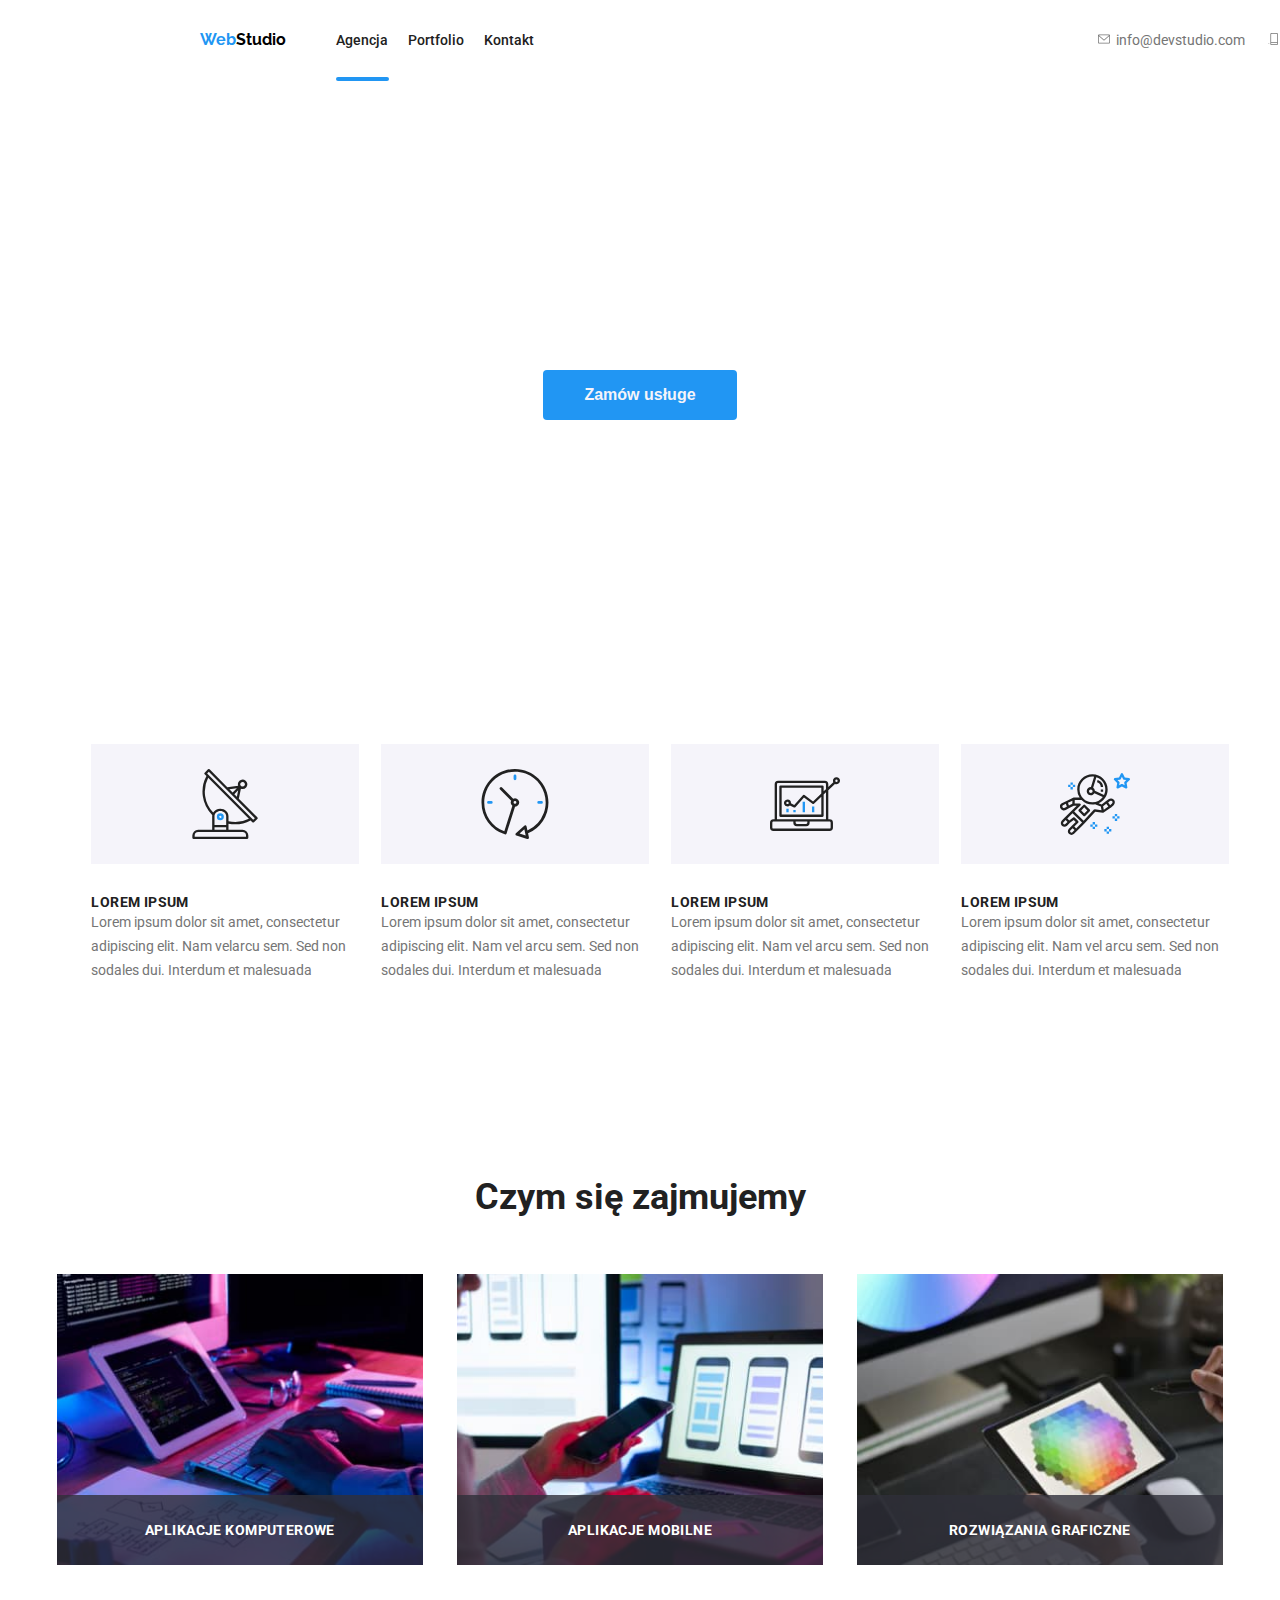
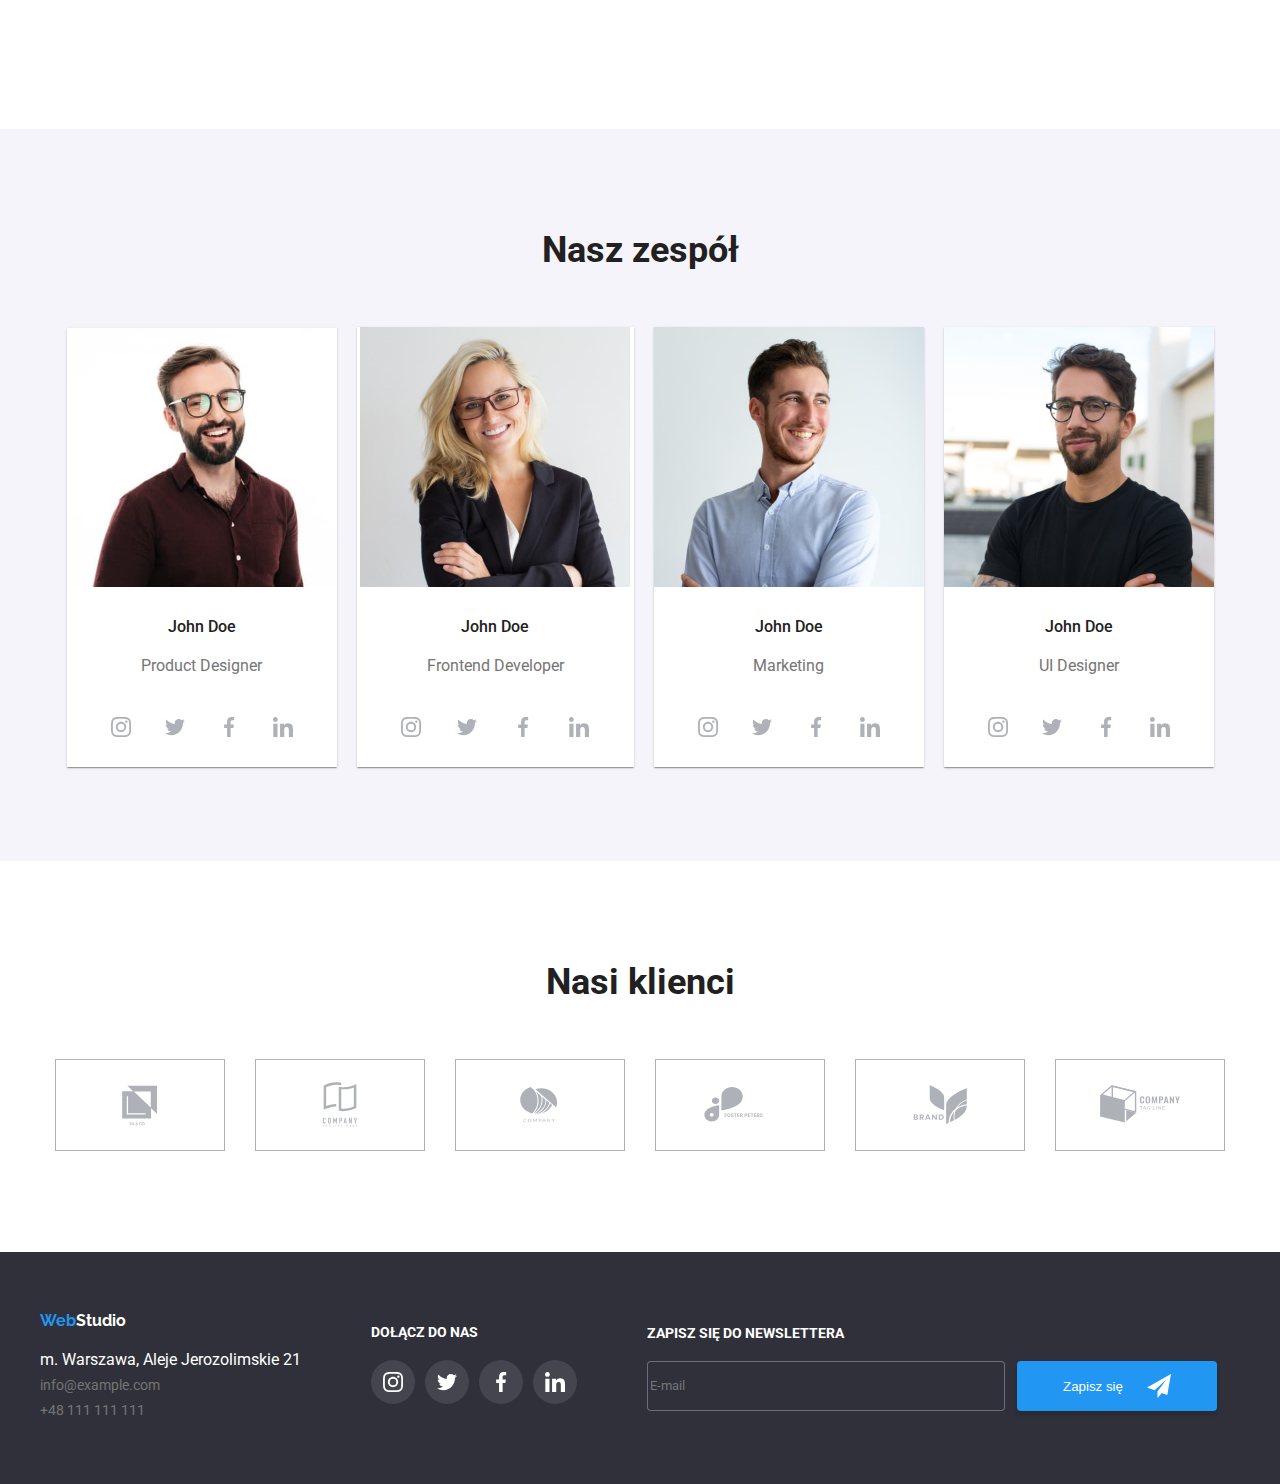
==== index.html @ ab226d9c "feat: init" ====
<!DOCTYPE html>
<html lang="en">
  <head>
    <title>Homework_1</title>
    <meta http-equiv="X-UA-Compatible" content="IE=edge" />
    <meta charset="utf-8" />
    <meta name="viewport" content="width=device-width, initial-scale=1.0" />
    <link rel="stylesheet" href="css/index.css" type="text/css"/>
    <link rel="preconnect" href="https://fonts.googleapis.com">
    <link rel="preconnect" href="https://fonts.gstatic.com" crossorigin>
    <link href="https://fonts.googleapis.com/css2?family=Raleway:wght@700&family=Roboto:wght@400;500;700;900&display=swap" 
    rel="stylesheet">
  </head>
  <body lang="pl">
    <header >
      <div class="container">
        <div class="head">
          <div class="head-left">
            <div class="logo-top">
              <a href="./index.html"><span>Web</span>Studio</a>
            </div>
            <ul class="nav-list">
                <li class="nav-list-item">
                  <a class="agency" href="./index.html">Agencja</a>
                  <div class="underline"></div>
                </li>
                <li class="nav-list-item">
                  <a class="portfolio" href="./portfolio.html">Portfolio</a>
                </li>
                <li class="nav-list-item">
                  <a class="contact" href="#">Kontakt</a>
                </li>
              </ul>
          </div>
          <div class="head-right">
            <ul class="head-right-list">
                <li >
                  <div class="link-mail-head">
                    <svg width="16" height="12">
                      <use href="./images/icons.svg#icon-envelope"></use>
                    </svg>
                    <a href="#">info@devstudio.com</a>
                  </div>
                </li>
                <li >
                  <div class="link-phone-head">
                    <svg  width="16" height="12">
                      <use href="./images/icons.svg#icon-smartphone"></use>
                    </svg>
                    <a href="tel:48111111111">+48 111 111 111</a>
                  </div>
                </li>
            </ul>
          </div>
        </div>
      </div>
    </header>    

    <main>
      <!--HERO-->

      <div class="hero">
        <div class="container">
          <h1>EFEKTYWNE ROZWIĄZANIA DLA WASZEGO BIZNESU</h1>
          <div class="button-hero">
            <button class="button" type="button" data-modal-open>Zamów usługe</button>
          </div>
        </div>
      </div>

      <!--OPIS-->

      <section class="section">
        <div class="container">
          <div class="text"> 
            <ul class="text-set">
              <li class="text-item">
                <div class="text-icon">
                <svg class="icon-item" width="70" height="70">
                  <use href="./images/icons.svg#icon-group-11"></use>
                </svg>
                </div>
                <h4>LOREM IPSUM</h4>
                <p>Lorem ipsum dolor sit amet, consectetur adipiscing elit. 
                Nam velarcu sem. Sed non sodales dui. Interdum et malesuada</p>
              </li>
              <li class="text-item">
                <div class="text-icon">
                <svg class="icon-item" width="70" height="70">
                  <use href="./images/icons.svg#icon-group-21"></use>
                </svg>
                </div>
                <h4>LOREM IPSUM</h4>
                <p>Lorem ipsum dolor sit amet, consectetur adipiscing elit. Nam vel
                arcu sem. Sed non sodales dui. Interdum et malesuada
                </p>
             </li>
              <li class="text-item">
                <div class="text-icon">
                <svg class="icon-item" width="70" height="70">
                  <use href="./images/icons.svg#icon-group-31"></use>
                </svg>
                </div>
                <h4>LOREM IPSUM</h4>
                <p>
                Lorem ipsum dolor sit amet, consectetur adipiscing elit. Nam vel
                arcu sem. Sed non sodales dui. Interdum et malesuada
                </p>
              </li>
              <li class="text-item">
                <div class="text-icon">
                <svg class="icon-item" width="70" height="70">
                  <use href="./images/icons.svg#icon-group-41"></use>
                </svg>
               </div>
                <h4>LOREM IPSUM</h4>
                <p>
                Lorem ipsum dolor sit amet, consectetur adipiscing elit. Nam vel
                arcu sem. Sed non sodales dui. Interdum et malesuada
                </p>
              </li>
            </ul>
          </div>
        </div>  
      </section>

      <!--ZAWÓD-->

      <section class="section">
        <div class="container">
          <div class="business">
            <h2 class="business-head">Czym się zajmujemy</h2>
            <ul class="business-list">
              <li class="business-item">
                <img
                  src="images/imgpic1.jpg"
                  alt="Programer working"
                  width="370"
                  height="294"
                />
                <div class="image-text">
                  <p class="business-text">Aplikacje komputerowe</p>
                </div>
              </li>
              <li class="business-item">
                <img
                  src="images/imgpic2.jpg"
                  alt="Frontend developer"
                  width="370"
                  height="294"
                />
                <div class="image-text">
                  <p class="business-text">Aplikacje mobilne</p>
                </div>
              </li>
              <li class="business-item">
                <img
                  src="images/imgpic3.jpg"
                  alt="Web design"
                  width="370"
                  height="294"
                />
                <div class="image-text">
                  <p class="business-text">Rozwiązania graficzne</p>
                </div>
              </li>
            </ul>
          </div>
        </div>
      </section>

      <!--O NAS-->

    <div class="staff">
      <div class="container">
        <h2 class="staff-head">Nasz zespół</h2>
        <ul class="staff-list">
            <li class="staff-item">
              <img
                src="images/imgzes1.jpg"
                alt="Product Designer"
                width="270"
                height="260">
              <h4>John Doe</h4>
              <p>Product Designer</p>
              <div>
                <ul class="staff-icon-list">
                  <li class="icon-staff-item">
                    <svg class="staff-icon" width="20" height="20">
                      <use href="./images/icons.svg#icon-instagram"></use>
                    </svg>
                  </li>
                  <li class="icon-staff-item">
                    <svg class="staff-icon" width="20" height="20">
                      <use href="./images/icons.svg#icon-twitter"></use>
                    </svg>
                  </li>
                  <li class="icon-staff-item">
                    <svg class="staff-icon" width="20" height="20">
                      <use href="./images/icons.svg#icon-facebook"></use>
                    </svg>
                  </li>
                  <li class="icon-staff-item">
                    <svg class="staff-icon" width="20" height="20">
                      <use href="./images/icons.svg#icon-linkedin"></use>
                    </svg>
                  </li>
                </ul>
              </div>
            </li>
            <li class="staff-item">
              <img
                src="images/imgzes2.jpg"
                alt="Frontend Developer"
                width="270"
                height="260">
              <h4>John Doe</h4>
              <p>Frontend Developer</p>
              <div>
                <ul class="staff-icon-list">
                  <li class="icon-staff-item">
                    <svg class="staff-icon" width="20" height="20">
                      <use href="./images/icons.svg#icon-instagram"></use>
                    </svg>
                  </li>
                  <li class="icon-staff-item">
                    <svg class="staff-icon" width="20" height="20">
                      <use href="./images/icons.svg#icon-twitter"></use>
                    </svg>
                  </li>
                  <li class="icon-staff-item">
                    <svg class="staff-icon" width="20" height="20">
                      <use href="./images/icons.svg#icon-facebook"></use>
                    </svg>
                  </li>
                  <li class="icon-staff-item">
                    <svg class="staff-icon" width="20" height="20">
                      <use href="./images/icons.svg#icon-linkedin"></use>
                    </svg>
                  </li>
                </ul>
              </div>
            </li>
            <li class="staff-item">
              <img
                src="images/imgzes3.jpg"
                alt="Marketing"
                width="270"
                height="260">
              <h4>John Doe</h4>
              <p>Marketing</p>
              <div>
                <ul class="staff-icon-list">
                  <li class="icon-staff-item">
                    <svg class="staff-icon" width="20" height="20">
                      <use href="./images/icons.svg#icon-instagram"></use>
                    </svg>
                  </li>
                  <li class="icon-staff-item">
                    <svg class="staff-icon" width="20" height="20">
                      <use href="./images/icons.svg#icon-twitter"></use>
                    </svg>
                  </li>
                  <li class="icon-staff-item">
                    <svg class="staff-icon" width="20" height="20">
                      <use href="./images/icons.svg#icon-facebook"></use>
                    </svg>
                  </li>
                  <li class="icon-staff-item">
                    <svg class="staff-icon" width="20" height="20">
                      <use href="./images/icons.svg#icon-linkedin"></use>
                    </svg>
                  </li>
                </ul>
              </div>
            </li>
            <li class="staff-item">
              <img
                src="images/imgzes4.jpg"
                alt="UI Designer"
                width="270"
                height="260">
              <h4>John Doe</h4>
              <p>UI Designer</p>
              <div>
                <ul class="staff-icon-list">
                  <li class="icon-staff-item">
                    <svg class="staff-icon" width="20" height="20">
                      <use href="./images/icons.svg#icon-instagram"></use>
                    </svg>
                  </li>
                  <li class="icon-staff-item">
                    <svg class="staff-icon" width="20" height="20">
                      <use href="./images/icons.svg#icon-twitter"></use>
                    </svg>
                  </li>
                  <li class="icon-staff-item">
                    <svg class="staff-icon" width="20" height="20">
                      <use href="./images/icons.svg#icon-facebook"></use>
                    </svg>
                  </li>
                  <li class="icon-staff-item">
                    <svg class="staff-icon" width="20" height="20">
                      <use href="./images/icons.svg#icon-linkedin"></use>
                    </svg>
                  </li>
                </ul>
              </div>
            </li>
        </ul>
      </div>
    </div>
    <section class="section" >
      <div class="container">
        <div>
          <h2 class="client-head">Nasi klienci</h2>
          <ul class="client-list">
            <li>
              <div class="client-icon-list">
              <svg class="client-icon-item" width="170" height="92">
                <use href="./images/icons.svg#icon-client-1"></use>
              </svg>
              </div>
            </li>
            <li>
              <div class="client-icon-list">
              <svg class="client-icon-item" width="170" height="92">
                <use href="./images/icons.svg#icon-client-2"></use>
              </svg>
              </div>
            </li>
            <li>
              <div class="client-icon-list">
              <svg class="client-icon-item" width="170" height="92">
                <use href="./images/icons.svg#icon-client-3"></use>
              </svg>
              </div>
            </li>
            <li>
              <div class="client-icon-list">
              <svg class="client-icon-item" width="170" height="92">
                <use href="./images/icons.svg#icon-client-4"></use>
              </svg>
              </div>
            </li>
            <li>
              <div class="client-icon-list">
              <svg class="client-icon-item" width="170" height="92">
                <use href="./images/icons.svg#icon-client-5"></use>
              </svg>
              </div>
            </li>
            <li>
              <div class="client-icon-list">
              <svg class="client-icon-item" width="170" height="92">
                <use href="./images/icons.svg#icon-client-6"></use>
              </svg>
              </div>
            </li>
            
          </ul>
        </div>

      </div>
    </section>
      
    </main>

    <footer class="footer">
      <div class="container">
        <div class="footer-block">
          <div class="footer-left">
            <div>
              <a class="logo-bottom" href="index.html"><span>Web</span>Studio</a>
            </div>
            <div>
              <address class="address">
                <ul class="address-list">
                <li>
                  <p>m. Warszawa, Aleje Jerozolimskie 21</p>
                </li>
                <li>
                  <p class="link-footer1">info@example.com</p>
                </li>
                <li>
                  <p class="link-footer2">+48 111 111 111</p>
                </li>
                </ul>
              </address>
            </div>
          </div>
          <div class="footer-right">
            <h4>Dołącz do nas</h4>
            <ul class="bottom-icons">
              <li class="icon-bottom-item">
                <svg class="item-icon" width="20" height="20">
                  <use href="./images/icons.svg#icon-instagram"></use>
                </svg>
              </li>
              <li class="icon-bottom-item">
                <svg class="item-icon" width="20" height="20">
                  <use href="./images/icons.svg#icon-twitter"></use>
                </svg>
              </li>
              <li class="icon-bottom-item">
                <svg class="item-icon" width="20" height="20">
                  <use href="./images/icons.svg#icon-facebook"></use>
                </svg>
              </li>
              <li class="icon-bottom-item">
                <svg class="item-icon" width="20" height="20">
                  <use href="./images/icons.svg#icon-linkedin"></use>
                </svg>
              </li>
            </ul>
          </div>
          <div class="footer-newsletter">
            <form class="newsletter-form" name="signup_form" autocomplete="on" novalidate>
              <label>
                <h4>Zapisz się do newslettera</h4>
                <input type="email" name="email" placeholder="E-mail" />
              </label>
              <button class="label-button" type="submit">Zapisz się
                <svg  width="24" height="24">
                  <use href="./images/icons.svg#icon-icon-send"></use>
                </svg>
              </button> 
            </form>
          </div>
        </div>
      </div>
    </footer>
    <div class="backdrop is-hidden" data-modal>
      <div class="modal">
        <button type="button" class="close-btn" data-modal-close>
          <svg class="btn-svg" width="18" height="18">
            <use href="./images/icons.svg#icon-close-black-x"></use>
          </svg>
        </button>
        <form class="forms">
          <fieldset class="form-group">
            <legend class="group-title">Zostaw swoje dane w formularzu poniżej</legend>
            <label class="form-item">
              Imie
              <div class="form-item-line">
                <input type="text" name="username">
                <svg class="svg" width="18" height="18">
                  <use href="./images/icons.svg#icon-person"></use>
                </svg>
              </div>
            </label>
            <label class="form-item">
              Telefon
              <div class="form-item-line">
                <input type="tel" name="phone">
                <svg class="svg" width="18" height="18">
                  <use href="./images/icons.svg#icon-phone"></use>
                </svg>
              </div>
            </label>
            <label class="form-item">
              Email
              <div class="form-item-line">
                <input type="email" name="email">
                <svg class="svg" width="18" height="18">
                  <use href="./images/icons.svg#icon-email"></use>
                </svg>
              </div>
            </label>
            <label class="comment">
              Komentarz
                <textarea name="comment" rows="5" placeholder="Wprowadź tekst"></textarea>
            </label>
            <label class="policy">
              <input class="checkbox" type="checkbox"
              name="acceptacion" hidden required/>
              <svg class="check-item" width="16" height="15">
                <use href="./images/icons.svg#icon-vector"></use>
              </svg>
              <a>Oświadczam iż akceptuję <span>Regulamin</span> i <span>Politykę Prywatności</span>.</a>
            </label>
            <button class="submit-button" type="submit">Wyślij</button>
          </fieldset>
        </form>
      </div>
    </div>
    <script src="./js/modal.js"></script>
  </body>
</html>
---- css/index.css ----
*,
*::before,
*::after {
  box-sizing: border-box;
}

* {
    font-family: 'Roboto', 'Raleway' sans-serif;
    margin: auto;
         
}
img {
    display: block;
    max-width: 100%;
    height: auto;
}
header {
    width: 1600px;
    height: 80px;
}
.link-mail-head {
    transition: 250ms cubic-bezier(0.4, 0, 0.2, 1);
}
.link-phone-head {
    transition: 250ms cubic-bezier(0.4, 0, 0.2, 1);
}
.container {
    max-width: 1200px;
    justify-content: center;
}
.head {
    display: flex;
    color: #212121;
    font-size: 16px;
    line-height: 1.14;
    text-decoration: none;
    height: 80px;
}
.head li {
    padding-inline: 10px;
}

.head-left {
    display: flex;
    justify-content: space-between;
    margin-left: 0;
    
    
}

.head-right {
    display: flex;
    justify-content: space-between;
    margin: unset;
}

.logo-top a {
    color: #000000;
    font-weight: 700;
    font-family:'Raleway';
    padding-top: 24px;
    padding-bottom: 25px;
    text-decoration: none;
    margin: 0;
}

.logo-top span {
    color: #2196F3;
}
.nav-list {
    display: flex;
    margin: unset;
    justify-content: space-between;
    align-items: center;
    text-decoration: none;
}

.nav-list a {
    margin: unset;
    justify-content: space-between;
    transition: 250ms cubic-bezier(0.4, 0, 0.2, 1);
    text-decoration: none;
    
}
.agency {
    color: #212121;
    font-weight: 500;
    font-size: 14px;
    margin: 0; 
}
.agency:hover {
    color: #2196F3;
}
.portfolio {
    color: #212121;
    font-weight: 500;
    font-size: 14px;
    margin: 0; 
}
.portfolio:hover {
    color: #2196F3;
}
.contact {
    color: #212121;
    font-weight: 500;
    font-size: 14px;
    margin: 0; 
}
.contact:hover {
    color: #2196F3;
}

.underline {
    position: absolute;
    background-color: #2196F3;
    border-radius: 2px;
    width: 53px;
    height: 4px;
    margin-top: 28px;
}





.head-right-list {
    display: flex;
    cursor: pointer;
    transition: 250ms cubic-bezier(0.4, 0, 0.2, 1);
}
.head-right-list a {
    text-decoration: none;
    color: #757575;
    font-size: 14px;
}
.head-right-list svg {
    fill: #757575;
}

.head-right-list :hover {
    color: #2196F3;
    fill: #2196F3;
}
.head-right-list :hover svg {
    fill: var(--hover-color)
} 
.head-right-list :hover a {
    color: var(--hover-color)
}




body {
    font-family: 'Roboto', sans-serif;
    background-color: #FFFFFF;
    color: #212121;
    text-decoration: none;
    line-height: 1.5;

}

.section {
    padding-top: 94px;
    padding-bottom: 94px;
}
.hero {
    font-size: 16px;
    line-height: 1.14;
    text-decoration: none;
    background: url("/goit-markup-hw-04/images/background.jpg");
    color: #FFFFFF;
    padding-top: 200px;
    padding-bottom: 30px;
    max-width: 1600px;
        
}

.hero h1 {
    font-size: 44px;
    font-weight: 900;
    line-height: 60px;
    color: #FFFFFF;
    text-align: center;   
}
.backdrop {
    position: fixed;
    width: 100%;
    height: 100%;
    left: 0px;
    top: 0px;
    background-color: rgba(0, 0, 0, 0.1);
    transition: 250ms cubic-bezier(0.4, 0, 0.2, 1);
}
.modal {
    position: absolute;
    top: 50%;
    left: 50%;
    width: 528px;
    transform: translate(-50%,-50%);
    min-height: 581px;
    background-color: #FFFFFF;
    border-radius: 4px;
    transition: 250ms cubic-bezier(0.4, 0, 0.2, 1);
}

.is-hidden {
    pointer-events: none;
    visibility: hidden;
    opacity: 0;
}
.close-btn {
    position: absolute;
    top: 10px;
    right: 10px;
    width: 30px;
    height: 30px;
    background-color: #fff;
    border: 1px solid rgba(0, 0, 0, 0.1);
    border-radius: 50%;
    cursor: pointer;
    background-attachment: fixed;
}
.btn-svg {
    justify-content: center;
    position: absolute;
    width: 18px;
    height: 18px;
    top: 6px;
    right: 6px;
}


.forms {
    font-family: 'Roboto';
    font-style: normal;
}


.form-group {
    display: flex;
    flex-direction: column;
    border: none;
    margin: unset;
    padding: 0;
}
.group-title {
    font-family: 'Roboto';
    font-style: normal;
    font-weight: 700;
    font-size: 20px;
    line-height: 23px;
    text-align: center;
    letter-spacing: 0.03em;
    color: #212121;
    padding-top: 40px;
    padding-bottom: 12px;
}

.form-item {
    display: flex;
    flex-direction: column;
    margin: unset;
    padding: 5px 40px 5px 40px;
    font-family: 'Roboto';
    font-style: normal;
    font-weight: 400;
    font-size: 12px;
    line-height: 14px;
    letter-spacing: 0.01em;
    color: #757575;
}


.form-item input {
    border: unset;
    margin: unset;
    outline: unset;
    padding-left: 42px;
    font-size: 16px;
    width: 448px;
    height: 40px;
    border: 1px solid rgba(33, 33, 33, 0.2);
    border-radius: 4px;
    transition: 250ms cubic-bezier(0.4, 0, 0.2, 1);
}
.form-item-line {
    display: flex;
    transition: 250ms cubic-bezier(0.4, 0, 0.2, 1);
}
.svg {
    margin: 11px 12px;
    justify-content: center;
    position: absolute;
    transition: 250ms cubic-bezier(0.4, 0, 0.2, 1);
    fill: #212121;
}
.form-item input:focus {
    border: 1px solid #2196f3;
}
.form-item :focus + .svg {
    fill: #2196F3;
}



.comment {
    display: flex;
    flex-direction: column;
    margin: unset;
    padding: 5px 40px 5px 40px;
    font-family: 'Roboto';
    font-style: normal;
    font-weight: 400;
    font-size: 12px;
    line-height: 14px;
    letter-spacing: 0.01em;
    color: #757575;
}
.comment textarea {
    width: 448px;
    height: 120px;
    border: 1px solid rgba(33, 33, 33, 0.2);
    border-radius: 4px;
    outline: none;
    resize: none;
    padding: 16px 12px 16px 12px;
    margin-bottom: 20px;
}

.policy {
    display: flex;
    justify-content: center;
    margin-bottom: 30px;
}

.check-item {
    margin-right: 8px;
    transition: 250ms cubic-bezier(0.4, 0, 0.2, 1);
    border: 3px solid #212121;
    fill: #fff;
}

.checkbox:checked + .check-item {
    fill: #fff;
    border:1px solid #2196F3;
    background: #2196F3;
    
    
}


.policy a {
    font-family: 'Roboto';
    font-style: normal;
    font-weight: 400;
    font-size: 14px;
    line-height: 24px;
    letter-spacing: 0.03em;
    color: #757575;
    transition: 250ms cubic-bezier(0.4, 0, 0.2, 1);
}
.policy span {
    color: #2196F3;
    text-decoration: underline;
}

.submit-button{
    font-family: 'Roboto';
    font-style: normal;
    font-weight: 700;
    font-size: 16px;
    line-height: 30px;
    display: flex;
    align-items: center;
    text-align: center;
    letter-spacing: 0.06em;
    color: #FFFFFF;
    background-color: #2196F3;
    box-shadow: 0px 4px 4px rgba(0, 0, 0, 0.15);
    border-radius: 4px;
    padding: 10px 76px;
    box-sizing: border-box;
    border: 0;
    cursor: pointer;
}

.button {
    padding: 10px 41px;
    cursor: pointer;
    background-color: #2196F3;
    color: #F5F4FA;
    border-radius: 4px;
    display:flex;
    border: 0;
    font-weight: 700;
    font-size: 16px;
    line-height: 30px;
    font-style: normal;
    
}


.button-hero {
    padding-top: 30px;
    padding-bottom: 200px;
}

.text {
    max-width: fit-content;
    align-items: center;
}

.text-set {
    display: flex;
    flex-wrap: wrap;
    list-style: none;
}

.text-item {
    flex-basis: calc((100% - 10px) / 4);
    background-color: #fff;
    border-radius: 4px;
    max-width: fit-content;
    align-items: stretch;
    padding-inline: 10px;
}


.text-item h4 {
    font-style: normal;
    font-weight: 700;
    font-size: 14px;
    line-height: 16px;
    letter-spacing: 0.03em;
    text-transform: uppercase;  
}

.text-item p {
    font-style: normal;
    font-weight: 400;
    font-size: 14px;
    line-height: 24px;
    color: #757575;
    

}

.text-icon {
    padding-bottom: 25px;
    padding-top: 25px;
    margin-bottom: 30px;
    background-color: #F5F4FA;
}

.icon-item {
    fill: #212121;
    fill-opacity: 1;
    display: flex;
}


.business-head {
    justify-content: center;
    display: flex;
    font-size: 36px;
    font-weight: 700;
    max-width: fit-content;
    align-items: stretch;
    padding-bottom: 50px; 
}

.business-list {
    display: flex;
    flex-wrap: wrap;
    list-style: none;
    max-width: fit-content;
    margin: auto;
    align-items: stretch;
    padding: 0px;
}

.business-item {
    flex-basis: calc((100% - 10px) / 3);
    background-color: #fff;
    border-radius: 4px;
    max-width: fit-content;
    margin:auto;
    padding-inline: 15px;
    position: relative;
}
.business-text {
    font-weight: 700;
    font-size: 14px;
    line-height: 16px;
    display: flex;
    letter-spacing: 0.03em;
    justify-content: center;
    color: #FFFFFF;
    text-transform: uppercase;
    padding-top: 27px;
    
}

.image-text {
    height: 70px;
    left: 615px;
    background: rgba(47, 48, 58, 0.8);
    position: relative;
    bottom: 70px;
    left: 0px;
    
}

h2 {
    justify-content: center;
    display: inline;
    font-size: 36px;
    font-weight: 700;
    text-align: center;
}

.staff {
    background-color: #F5F4FA
}

.staff-head  {
    justify-content: center;
    display: flex;
    font-size: 36px;
    font-weight: 700;
    text-align: center;
    padding-top: 94px;
    padding-bottom: 50px;
    background: #F5F4FA;
}

.staff-item{
    background: #FFFFFF;
    box-shadow: 0px 2px 1px -1px rgba(0, 0, 0, 0.2),
    0px 1px 1px 0px rgba(0, 0, 0, 0.14), 0px 1px 3px 0px rgba(0, 0, 0, 0.12);
    max-width: fit-content;
    margin-inline: 10px;
    transition: 250ms cubic-bezier(0.4, 0, 0.2, 1);
}

.staff-list {
    display: flex;
    flex-wrap: wrap;
    list-style: none;
    max-width: fit-content;
    margin: auto;
    align-items: stretch;
    padding: 0px;    
    padding-bottom: 94px;
}


.staff-item h4 {
    font-weight: 500;
    font-size: 16px;
    line-height: 19px;
    color: #212121;
    text-align: center;
    padding: 30px 99px 10px 99px;      
}


.staff-item p {
    font-weight: 400;
    font-size: 16px;
    font-style: normal;
    line-height: 19px;
    color: #757575;
    text-align: center;
    padding: 10px 70px 30px 70px;
}

.icon-staff-item {
    display: flex;
    width: 44px;
    height: 44px;
    border-radius: 50%;
    background: #fff;
    background-attachment: fixed;
    cursor: pointer;
    transition: 250ms cubic-bezier(0.4, 0, 0.2, 1);
}

.staff-icon-list {
    display: flex;
    justify-content: space-between;
    gap: 10px;
    padding: 0px 32px 18px 32px;
    
    
}

.staff-icon-list :hover {
    background: var(--hover-color);
    background: #2196F3;
    fill: var(--hover-color);
    fill: #FFFFFF;
}

.staff-icon-list :hover svg {
    background: var(--hover-color);
    background: #2196F3;
    fill: var(--hover-color);
    fill: #FFFFFF;
}


.staff-icon {
    fill:#AFB1B8;
    margin: 12px;    
}


.client-head {
    justify-content: center;
    display: flex;
    font-size: 36px;
    font-weight: 700;
    padding-bottom: 50px;

}

.client-list {
    display: flex;
    flex-wrap: wrap;
    padding: 0;
    cursor: pointer;
   
}

.client-icon-item {
    border: 1px solid #AFB1B8;
    flex-basis: calc((100% - 10px) / 6);
    fill: #AFB1B8;
    cursor: pointer;
    
}
.client-icon-list {
    transition: 250ms cubic-bezier(0.4, 0, 0.2, 1);
}

.client-icon-list :hover {
    fill: #2196F3;
    border: 1px solid #2196F3;
    
}

footer {
    background: #2F303A;
    font-size: 16px;
    line-height: 1.14;
    text-decoration: none;
    color: #FFFFFF; 
        
}

.footer {
    padding-top: 60px;
    padding-bottom: 60px;
    justify-content: space-between;
    
}

.footer-block {
    display: flex;
}

.footer-left{
    margin: unset;
}
.footer-right {
    margin: unset;
    padding-left: 70px;
    padding-top: 12px;
    
}

.footer-right h4{
    font-family: 'Roboto';
    font-style: normal;
    font-weight: 700;
    font-size: 14px;
    line-height: 16px;
    color: #FFFFFF;
    text-transform: uppercase;

}

.footer-newsletter h4 {
    font-family: 'Roboto';
    font-style: normal;
    font-weight: 700;
    font-size: 14px;
    line-height: 16px;
    color: #FFFFFF;
    text-transform: uppercase;
}
.footer-newsletter {
    margin: unset;
    padding-left: 70px;
    padding-top: 12px;
    height: 86px;
    display: block;
}

.newsletter-form {
    display: flex;
}

.footer-newsletter input {
    font-family: inherit;
    height: 50px;
    width: 358px;
    border-radius: 4px;
    background-color: #2F303A;
    margin-top: 20px;
    border: 1px solid #FFFFFF4D; 
    color: #FFFFFF;
    outline: none;
}

.label-button {
    width: 200px;
    height: 50px;
    background: #2196F3;
    box-shadow: 0px 4px 4px rgba(0, 0, 0, 0.15);
    border-radius: 4px;
    color: #FFFFFF;
    fill: #FFFFFF;
    display: flex;
    justify-content: center;
    align-items: center;
    border: 0;
    margin-top: 37px;
    margin-left: 12px;
    
}
.label-button svg {
    margin: unset;
    margin-left: 24px;
}
    
.logo-bottom {
    color: #FFFFFF;
    font-weight: 700;
    text-decoration: none;
    font-family:'Raleway';       
}

.logo-bottom span {
    color: #2196F3;
}

.address-list {
    padding: 0;
    max-width: fit-content;
}
.address {
    font-style: normal;
    padding-top: 20px;
   
}

.link-footer1 {
    color: #757575;
    font-size: 14px;
    text-decoration: none;
    padding-top: 9px;
    padding-bottom: 9px;
    transition: 250ms cubic-bezier(0.4, 0, 0.2, 1);
   
}
.link-footer1:hover {
    color: #2196F3 ;
}
.link-footer2 {
    color: #757575;
    font-size: 14px;
    text-decoration: none;
    transition: 250ms cubic-bezier(0.4, 0, 0.2, 1);
}
.link-footer2:hover {
    color: #2196F3 ;
}

.bottom-icons {
    display: flex;
    justify-content: space-between;
    gap: 10px;
    padding: 20px 0px; 
    transition: 250ms cubic-bezier(0.4, 0, 0.2, 1);

}

.icon-bottom-item {
    display: flex;
    width: 44px;
    height: 44px;
    border-radius: 50%;
    background: rgba(255, 255, 255, 0.1);
    background-attachment: fixed;
    transition: 250ms cubic-bezier(0.4, 0, 0.2, 1);

}

.bottom-icons :hover {
    background: var(--hover-color);
    cursor: pointer;
}
.bottom-icons :hover {
    background: #2196F3;
}

.item-icon {
    fill: #FFFFFF;
    margin: 12px;    
    
}

li {
    display: inline;
}
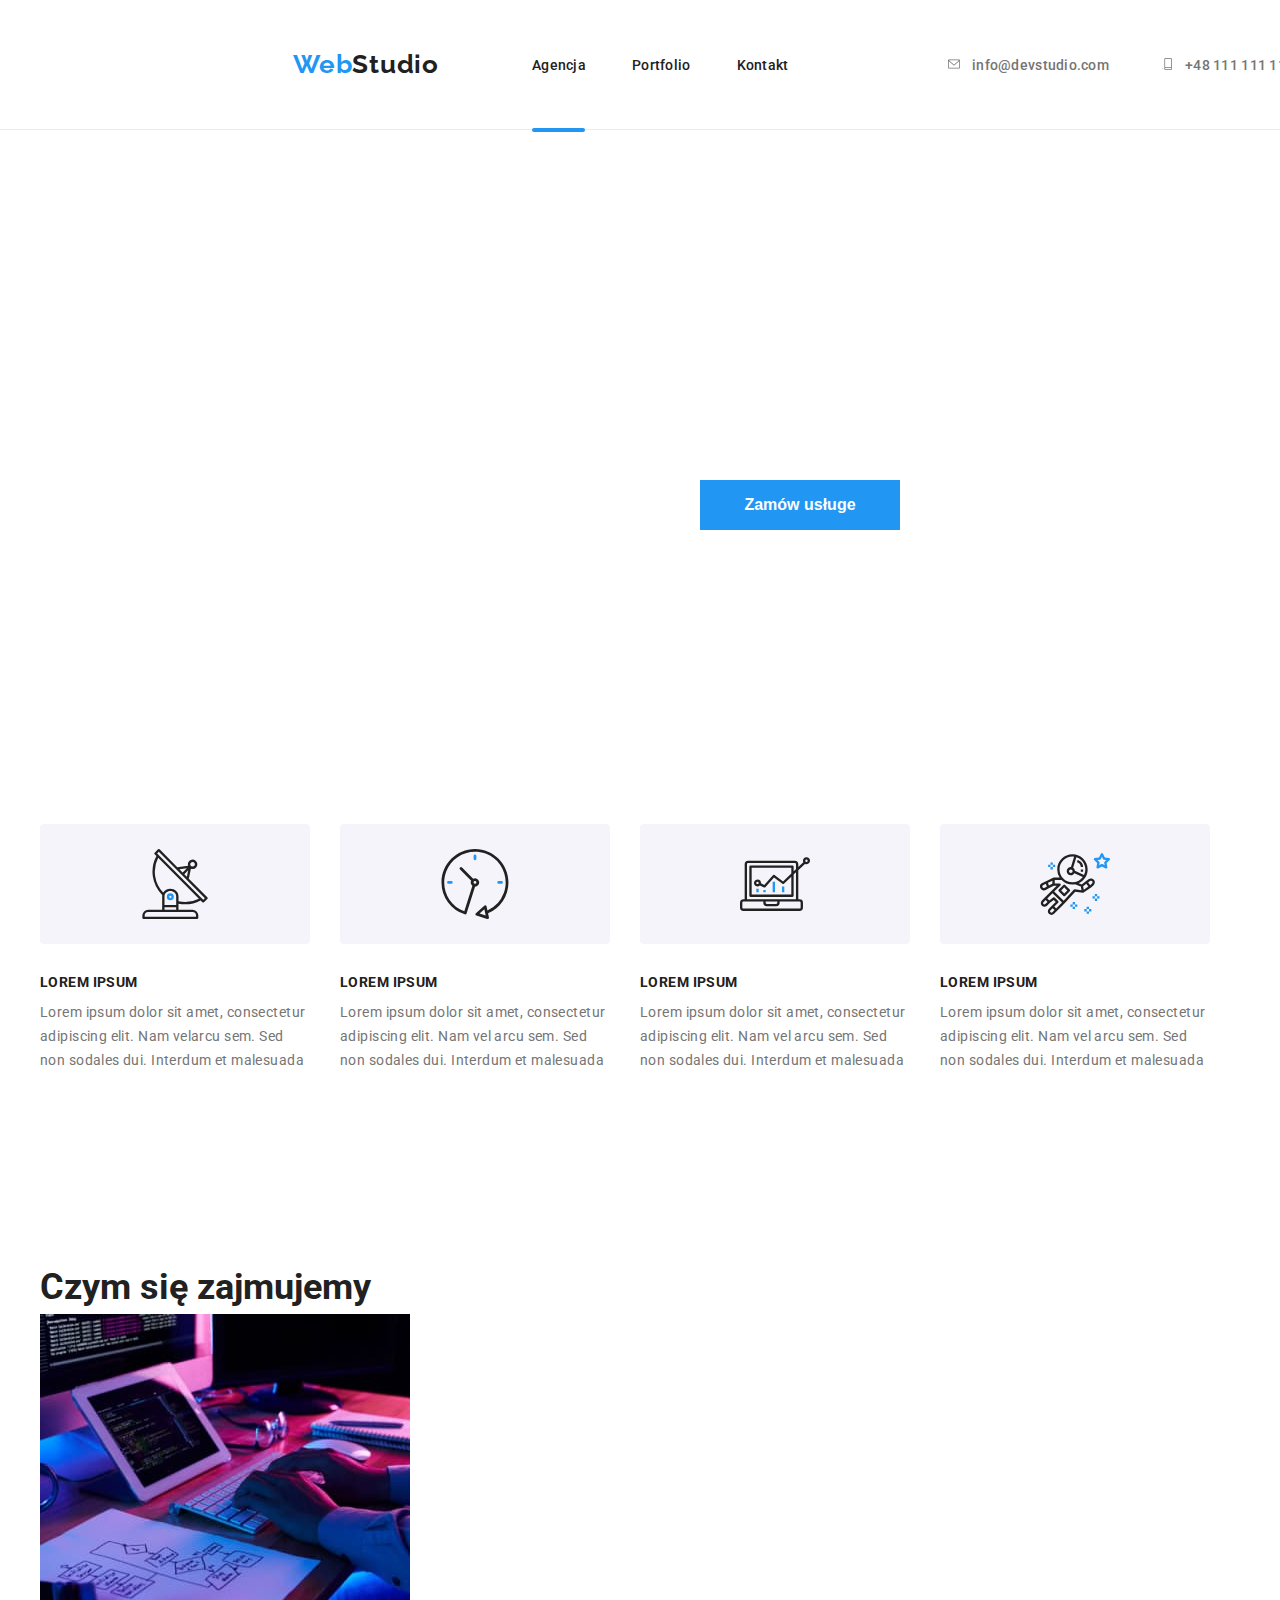
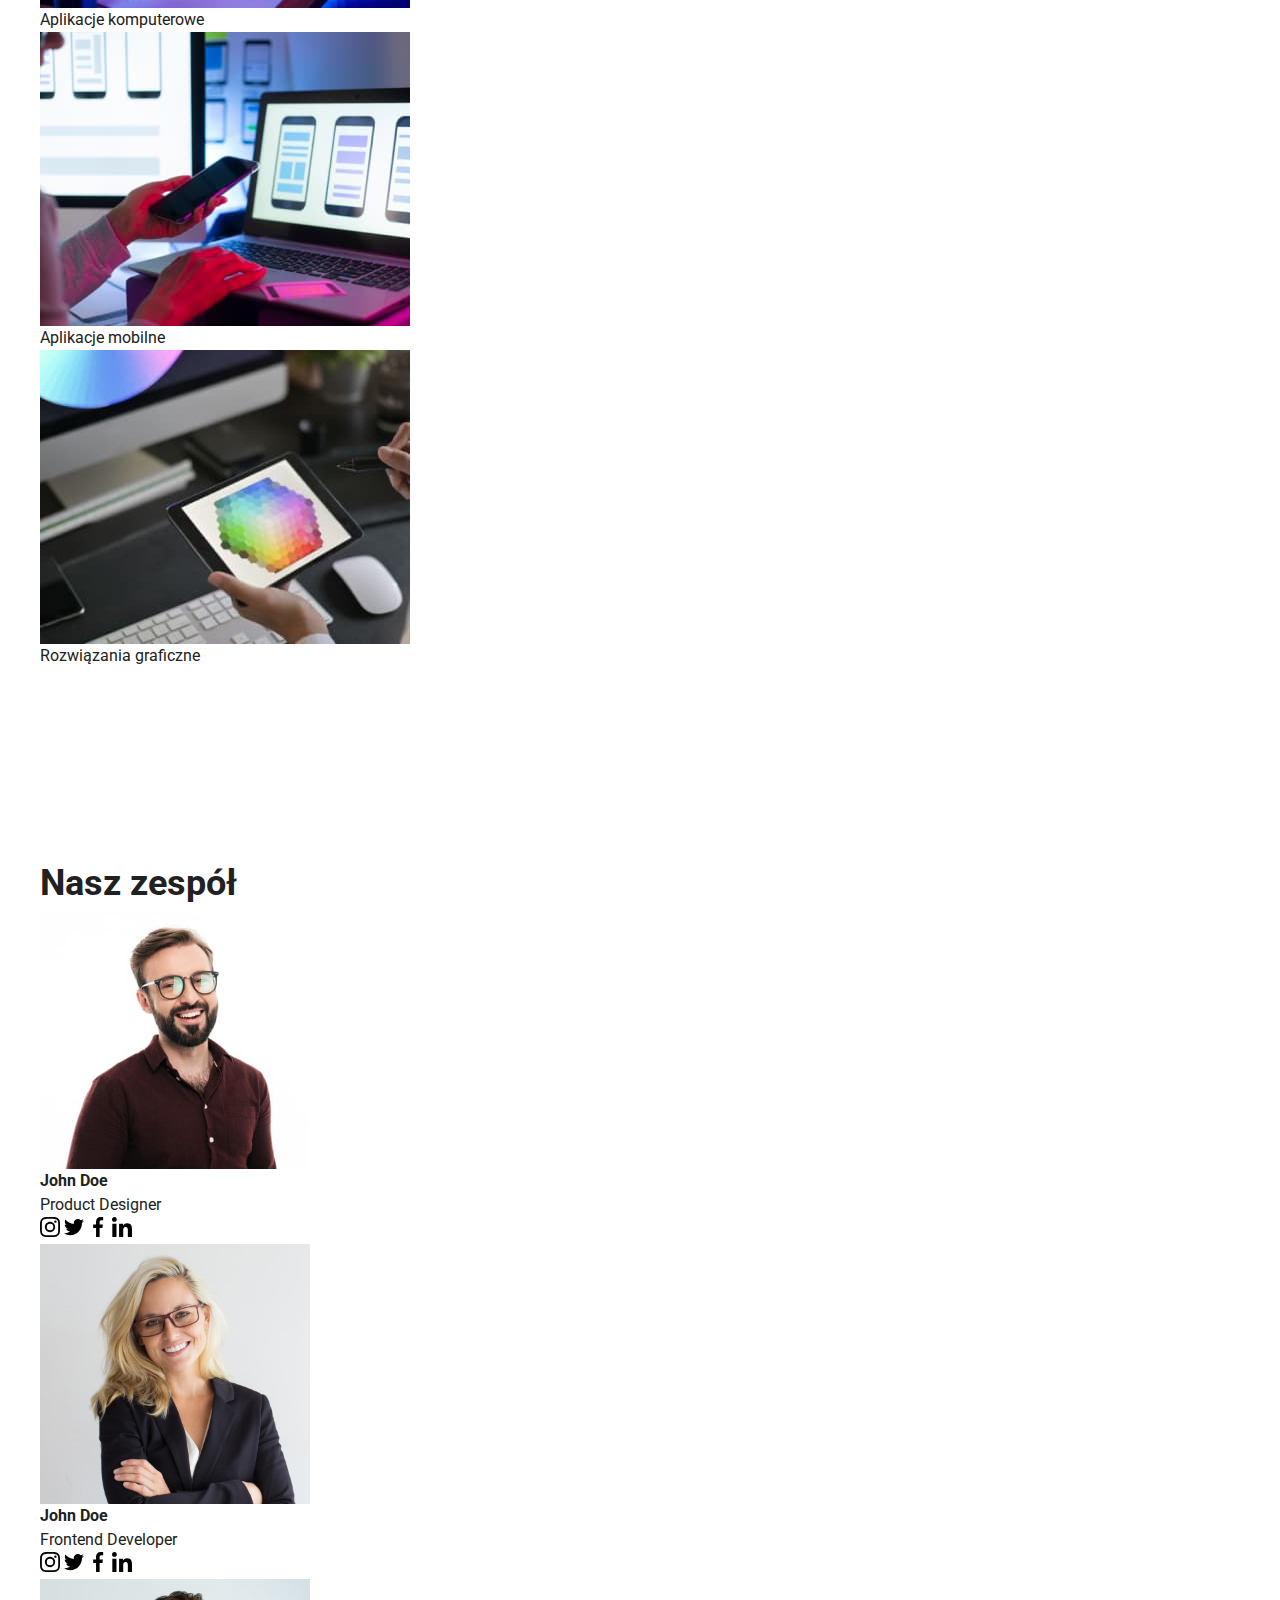
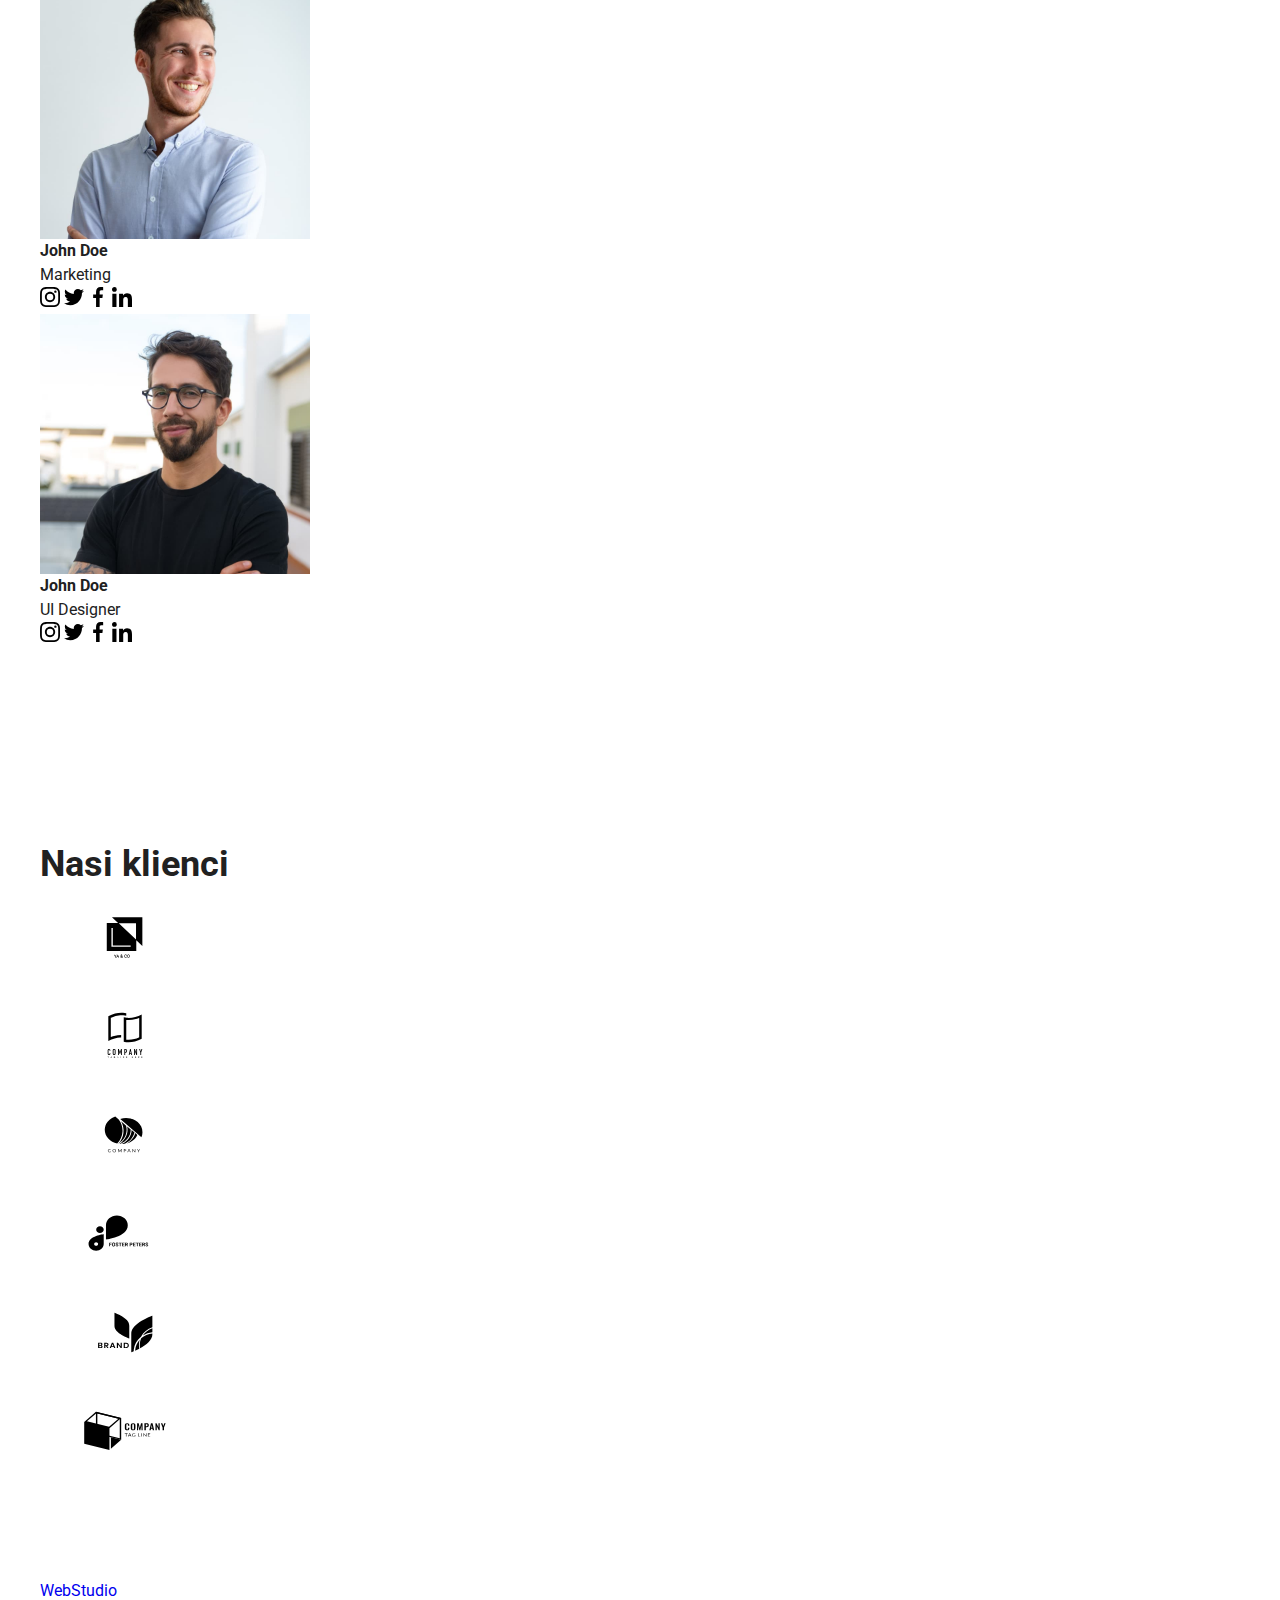
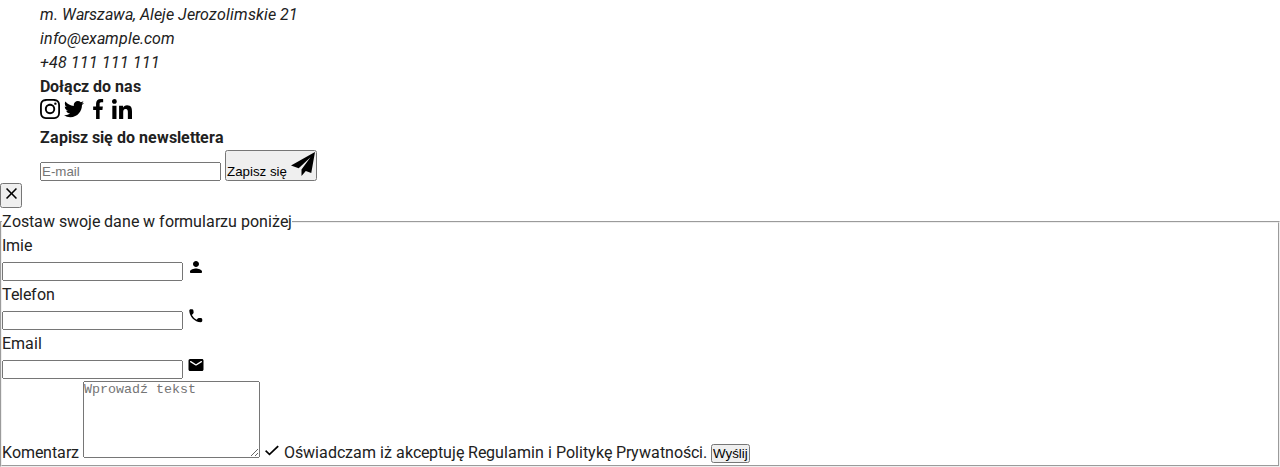
==== commit ad69b47f: "save" ====
--- a/index.html
+++ b/index.html
@@ -5,54 +5,49 @@
     <meta http-equiv="X-UA-Compatible" content="IE=edge" />
     <meta charset="utf-8" />
     <meta name="viewport" content="width=device-width, initial-scale=1.0" />
-    <link rel="stylesheet" href="css/index.css" type="text/css"/>
+    <link rel="stylesheet" href="css/main.min.css" type="text/css"/>
     <link rel="preconnect" href="https://fonts.googleapis.com">
     <link rel="preconnect" href="https://fonts.gstatic.com" crossorigin>
-    <link href="https://fonts.googleapis.com/css2?family=Raleway:wght@700&family=Roboto:wght@400;500;700;900&display=swap" 
-    rel="stylesheet">
+    <link href="https://fonts.googleapis.com/css2?family=Raleway:wght@700&family=Roboto:wght@400;500;700;900&display=swap" rel="stylesheet">
   </head>
   <body lang="pl">
-    <header >
-      <div class="container">
-        <div class="head">
-          <div class="head-left">
-            <div class="logo-top">
-              <a href="./index.html"><span>Web</span>Studio</a>
-            </div>
-            <ul class="nav-list">
-                <li class="nav-list-item">
-                  <a class="agency" href="./index.html">Agencja</a>
-                  <div class="underline"></div>
-                </li>
-                <li class="nav-list-item">
-                  <a class="portfolio" href="./portfolio.html">Portfolio</a>
-                </li>
-                <li class="nav-list-item">
-                  <a class="contact" href="#">Kontakt</a>
-                </li>
-              </ul>
-          </div>
-          <div class="head-right">
-            <ul class="head-right-list">
-                <li >
-                  <div class="link-mail-head">
-                    <svg width="16" height="12">
-                      <use href="./images/icons.svg#icon-envelope"></use>
-                    </svg>
-                    <a href="#">info@devstudio.com</a>
-                  </div>
-                </li>
-                <li >
-                  <div class="link-phone-head">
-                    <svg  width="16" height="12">
-                      <use href="./images/icons.svg#icon-smartphone"></use>
-                    </svg>
-                    <a href="tel:48111111111">+48 111 111 111</a>
-                  </div>
-                </li>
-            </ul>
-          </div>
-        </div>
+    <header class="main-header">
+      <div class="container main-header_container">
+        
+        <nav class="main-header_nav">       
+            <a class="main-header_logo" href="./index.html"><span>Web</span>Studio</a>
+            <menu class="main-header_nav">
+              <li class=" main-header_nav_item">
+                <a href="./index.html">
+                  <div class="main-header_nav_link--current"></div>Agencja</a>
+              </li>
+              <li class="main-header_nav_item">
+                <a href="./portfolio.html">Portfolio</a>
+              </li>
+              <li class="main-header_nav_item">
+                <a href="#">Kontakt</a>
+              </li>
+            </menu>
+        </nav>
+        <ul class="main-header_contact">
+            <li class="main-header_contact_item">
+              
+                <a href="mailto">
+                  <svg width="16" height="12">
+                  <use href="./images/icons.svg#icon-envelope"></use>
+                </svg>info@devstudio.com</a>
+              
+            </li>
+            <li class="main-header_contact_item">
+                  
+                <a href="tel:48111111111">
+                  <svg  width="16" height="12">
+                  <use href="./images/icons.svg#icon-smartphone"></use>
+                </svg>+48 111 111 111</a>
+              </div>
+            </li>
+        </ul>
+        
       </div>
     </header>    
 
@@ -60,23 +55,19 @@
       <!--HERO-->
 
       <div class="hero">
-        <div class="container">
-          <h1>EFEKTYWNE ROZWIĄZANIA DLA WASZEGO BIZNESU</h1>
-          <div class="button-hero">
-            <button class="button" type="button" data-modal-open>Zamów usługe</button>
-          </div>
-        </div>
-      </div>
-
+            <h1>EFEKTYWNE ROZWIĄZANIA DLA WASZEGO BIZNESU</h1>
+            <button class="hero_button button" type="button" data-modal-open>Zamów usługe</button>
+      </div>
+      
       <!--OPIS-->
 
       <section class="section">
         <div class="container">
-          <div class="text"> 
-            <ul class="text-set">
-              <li class="text-item">
-                <div class="text-icon">
-                <svg class="icon-item" width="70" height="70">
+          <div class="columns"> 
+            <ul class="columns_list">
+              <li class="columns_list_item">
+                <div class="columns_list_pic">
+                <svg class="" width="70" height="70">
                   <use href="./images/icons.svg#icon-group-11"></use>
                 </svg>
                 </div>
@@ -84,9 +75,9 @@
                 <p>Lorem ipsum dolor sit amet, consectetur adipiscing elit. 
                 Nam velarcu sem. Sed non sodales dui. Interdum et malesuada</p>
               </li>
-              <li class="text-item">
-                <div class="text-icon">
-                <svg class="icon-item" width="70" height="70">
+              <li class="columns_list_item">
+                <div class="columns_list_pic">
+                <svg  width="70" height="70">
                   <use href="./images/icons.svg#icon-group-21"></use>
                 </svg>
                 </div>
@@ -95,9 +86,9 @@
                 arcu sem. Sed non sodales dui. Interdum et malesuada
                 </p>
              </li>
-              <li class="text-item">
-                <div class="text-icon">
-                <svg class="icon-item" width="70" height="70">
+              <li class="columns_list_item">
+                <div class="columns_list_pic">
+                <svg  width="70" height="70">
                   <use href="./images/icons.svg#icon-group-31"></use>
                 </svg>
                 </div>
@@ -107,9 +98,9 @@
                 arcu sem. Sed non sodales dui. Interdum et malesuada
                 </p>
               </li>
-              <li class="text-item">
-                <div class="text-icon">
-                <svg class="icon-item" width="70" height="70">
+              <li class="columns_list_item">
+                <div class="columns_list_pic">
+                <svg width="70" height="70">
                   <use href="./images/icons.svg#icon-group-41"></use>
                 </svg>
                </div>
@@ -129,40 +120,34 @@
       <section class="section">
         <div class="container">
           <div class="business">
-            <h2 class="business-head">Czym się zajmujemy</h2>
-            <ul class="business-list">
-              <li class="business-item">
+            <h2>Czym się zajmujemy</h2>
+            <ul class="business_list">
+              <li class="business_item">
                 <img
                   src="images/imgpic1.jpg"
                   alt="Programer working"
                   width="370"
                   height="294"
                 />
-                <div class="image-text">
-                  <p class="business-text">Aplikacje komputerowe</p>
-                </div>
-              </li>
-              <li class="business-item">
+                <p >Aplikacje komputerowe</p>
+              </li>
+              <li class="business_item">
                 <img
                   src="images/imgpic2.jpg"
                   alt="Frontend developer"
                   width="370"
                   height="294"
                 />
-                <div class="image-text">
-                  <p class="business-text">Aplikacje mobilne</p>
-                </div>
-              </li>
-              <li class="business-item">
+                <p class="business-text">Aplikacje mobilne</p>
+              </li>
+              <li class="business_item">
                 <img
                   src="images/imgpic3.jpg"
                   alt="Web design"
                   width="370"
                   height="294"
                 />
-                <div class="image-text">
-                  <p class="business-text">Rozwiązania graficzne</p>
-                </div>
+                <p class="business-text">Rozwiązania graficzne</p>
               </li>
             </ul>
           </div>
@@ -171,7 +156,7 @@
 
       <!--O NAS-->
 
-    <div class="staff">
+    <section class="section">
       <div class="container">
         <h2 class="staff-head">Nasz zespół</h2>
         <ul class="staff-list">
@@ -309,7 +294,7 @@
             </li>
         </ul>
       </div>
-    </div>
+    </section>
     <section class="section" >
       <div class="container">
         <div>
@@ -380,10 +365,10 @@
                   <p>m. Warszawa, Aleje Jerozolimskie 21</p>
                 </li>
                 <li>
-                  <p class="link-footer1">info@example.com</p>
+                  <p class="">info@example.com</p>
                 </li>
                 <li>
-                  <p class="link-footer2">+48 111 111 111</p>
+                  <p class="">+48 111 111 111</p>
                 </li>
                 </ul>
               </address>
--- a/css/main.min.css
+++ b/css/main.min.css
@@ -0,0 +1 @@
+:root{--focus-color: rgba(33, 150, 243, 1);--background-color: #2196F3;--hover-color: rgba(33, 150, 243, 1);--background-first: #ffffff --background-second: #F5F4FA;--background-third: #2F303A;--contact-color: #757575}*{margin:0;padding:0;text-decoration:none}*,*::before,*::after{-webkit-box-sizing:border-box;box-sizing:border-box}img{display:block;max-width:100%;height:auto}body{font-family:"Roboto",sans-serif;background-color:#fff;color:#212121;text-decoration:none;line-height:1.5}h2{-webkit-box-pack:center;-ms-flex-pack:center;justify-content:center;display:inline;font-size:36px;font-weight:700;text-align:center}li{display:inline}.section{padding-top:94px;padding-bottom:94px}.container{width:1200px;margin:0 auto}:hover,:focus,::after,::before{-webkit-transition:250ms cubic-bezier(0.4, 0, 0.2, 1);transition:250ms cubic-bezier(0.4, 0, 0.2, 1)}.main-header{padding-top:25px;padding-bottom:25px;width:1600px;margin:0 auto;display:-webkit-box;display:-ms-flexbox;display:flex;border-bottom:solid 1px #ececec;background:var(--background-first)}.main-header_logo{font-weight:700;text-decoration:none;color:#212121;font-family:"Raleway";font-style:normal;font-weight:700;font-size:26px;line-height:31px;letter-spacing:.03em}.main-header_logo span{color:#2196f3}.main-header_container{display:-webkit-box;display:-ms-flexbox;display:flex;padding-top:24px;padding-bottom:24px}.main-header_nav{display:-webkit-box;display:-ms-flexbox;display:flex;margin-right:auto;margin-left:93px;-webkit-box-pack:center;-ms-flex-pack:center;justify-content:center;-webkit-box-align:center;-ms-flex-align:center;align-items:center}.main-header_nav_item{margin-right:46px;display:inline}.main-header_nav_item a{font-style:normal;text-decoration:none;color:#212121;font-weight:500;font-size:14px;line-height:16px;letter-spacing:.02em;-webkit-box-pack:justify;-ms-flex-pack:justify;justify-content:space-between;-webkit-box-align:center;-ms-flex-align:center;align-items:center}.main-header_nav_item:hover a,.main-header_nav_item:focus a{color:var(--focus-color);color:var(--hover-color)}.main-header_nav_link--current{position:absolute;border-radius:2px;width:53px;height:4px;margin-top:75px;background:#2196f3}.main-header_contact{display:-webkit-box;display:-ms-flexbox;display:flex;margin:auto;-webkit-box-pack:justify;-ms-flex-pack:justify;justify-content:space-between;-webkit-box-align:center;-ms-flex-align:center;align-items:center}.main-header_contact_item{margin-right:50px}.main-header_contact_item a{font-style:normal;text-decoration:none;color:var(--contact-color);font-weight:500;font-size:14px;line-height:16px;letter-spacing:.02em;fill:var(--contact-color)}.main-header_contact_item a svg{margin-right:10px}.main-header_contact_item:hover a{color:var(--hover-color);fill:var(--hover-color)}.hero{display:block;-webkit-box-pack:center;-ms-flex-pack:center;justify-content:center;text-align:center;font-size:16px;line-height:1.14;text-decoration:none;background:url("/goit-markup-hw-04/images/background.jpg");color:#fff;width:1600px;margin:auto}.hero h1{font-size:44px;font-weight:900;line-height:60px;padding-top:200px;padding-bottom:30px;width:696px;display:-webkit-box;display:-ms-flexbox;display:flex;-webkit-box-pack:center;-ms-flex-pack:center;justify-content:center;-webkit-box-align:center;-ms-flex-align:center;align-items:center;margin:auto}.hero_button{display:inline;-webkit-box-pack:center;-ms-flex-pack:center;justify-content:center;text-align:center;width:200px;height:50px;background:#2196f3;color:#fff;margin-bottom:200px;font-style:normal;border:0;font-weight:700;font-size:16px;line-height:30px;cursor:pointer}.columns{display:-webkit-box;display:-ms-flexbox;display:flex;-ms-flex-wrap:wrap;flex-wrap:wrap}.columns_list{display:-webkit-box;display:-ms-flexbox;display:flex;-webkit-box-pack:center;-ms-flex-pack:center;justify-content:center}.columns_list_item{margin-right:30px}.columns_list_item p{-webkit-box-pack:center;-ms-flex-pack:center;justify-content:center;font-style:normal;font-weight:400;font-size:14px;line-height:24px;color:#757575;max-width:-webkit-fit-content;max-width:-moz-fit-content;max-width:fit-content;letter-spacing:.03em}.columns_list_item h4{margin-bottom:10px;font-style:normal;font-weight:700;font-size:14px;line-height:16px;letter-spacing:.03em;text-transform:uppercase}.columns_list_pic{display:-webkit-box;display:-ms-flexbox;display:flex;-webkit-box-pack:center;-ms-flex-pack:center;justify-content:center;-webkit-box-align:center;-ms-flex-align:center;align-items:center;width:270px;height:120px;background:#f5f4fa;border-radius:4px;margin-bottom:30px}/*# sourceMappingURL=main.min.css.map */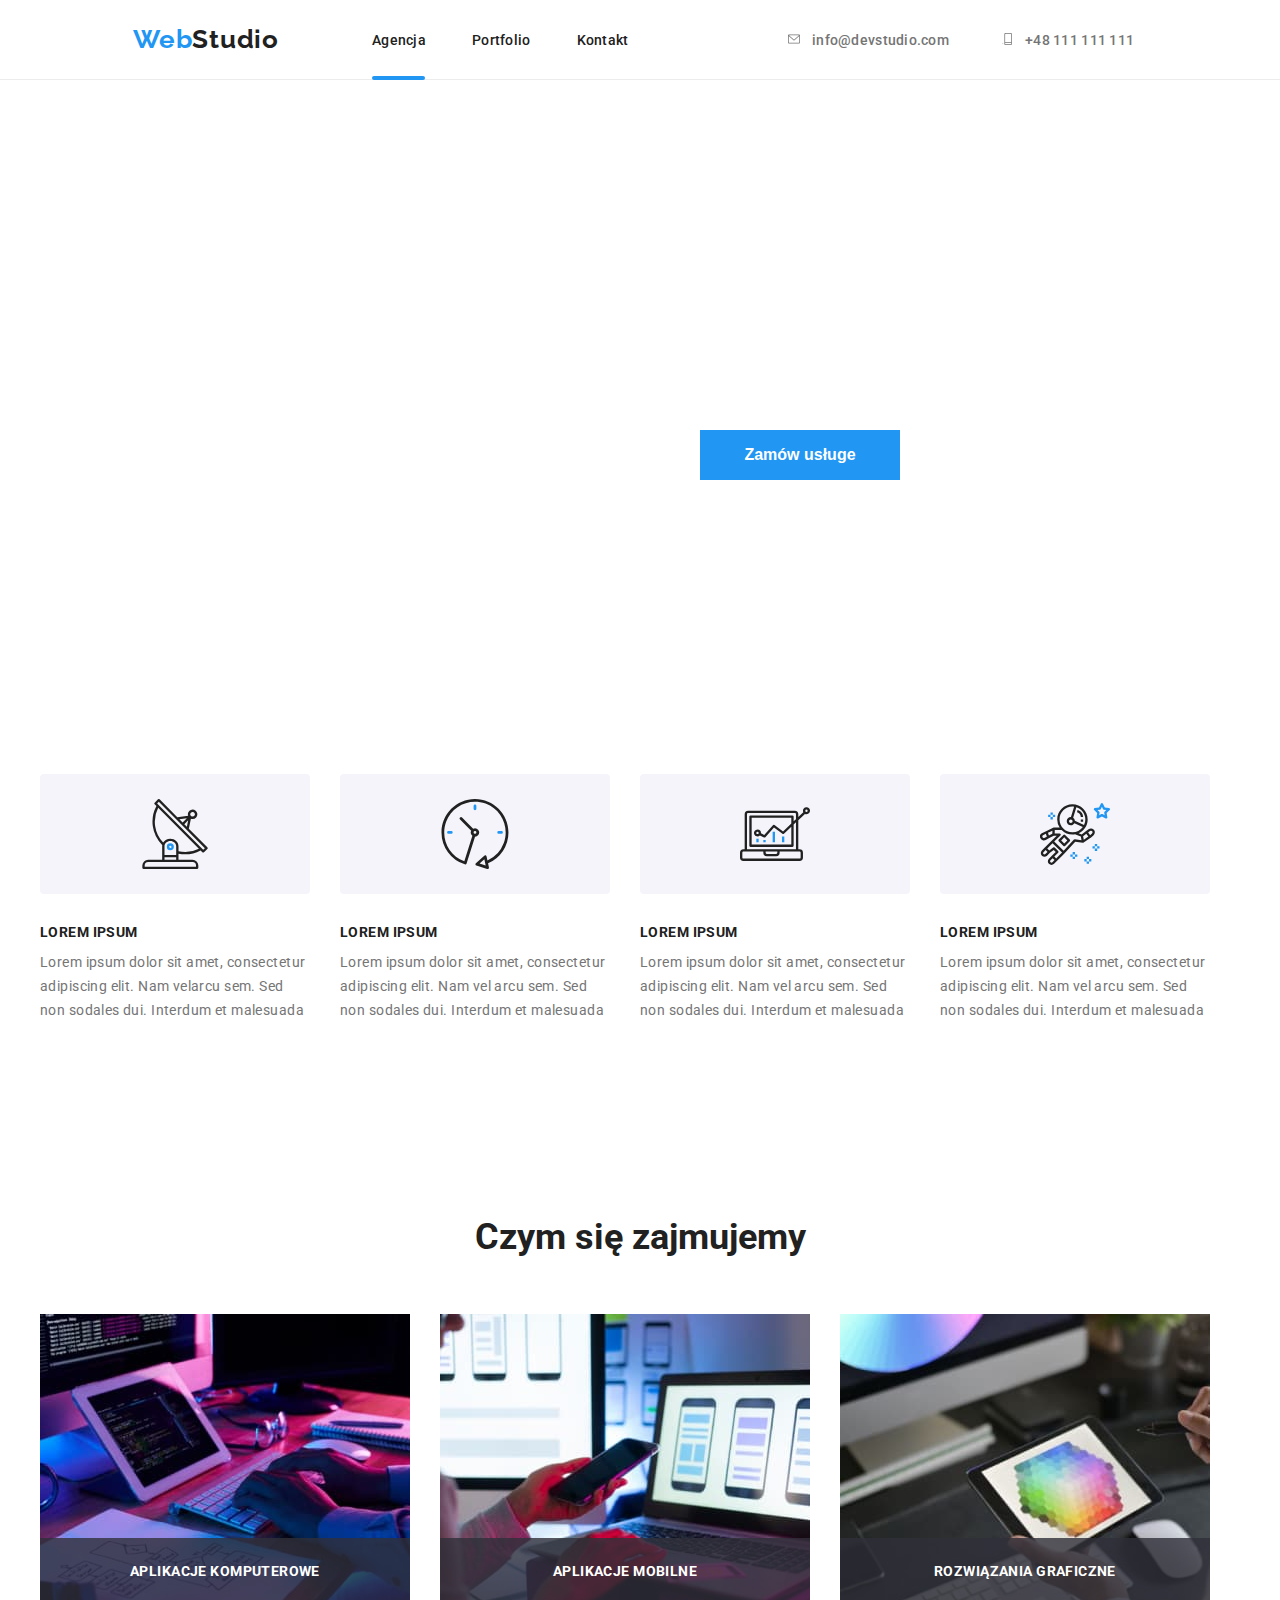
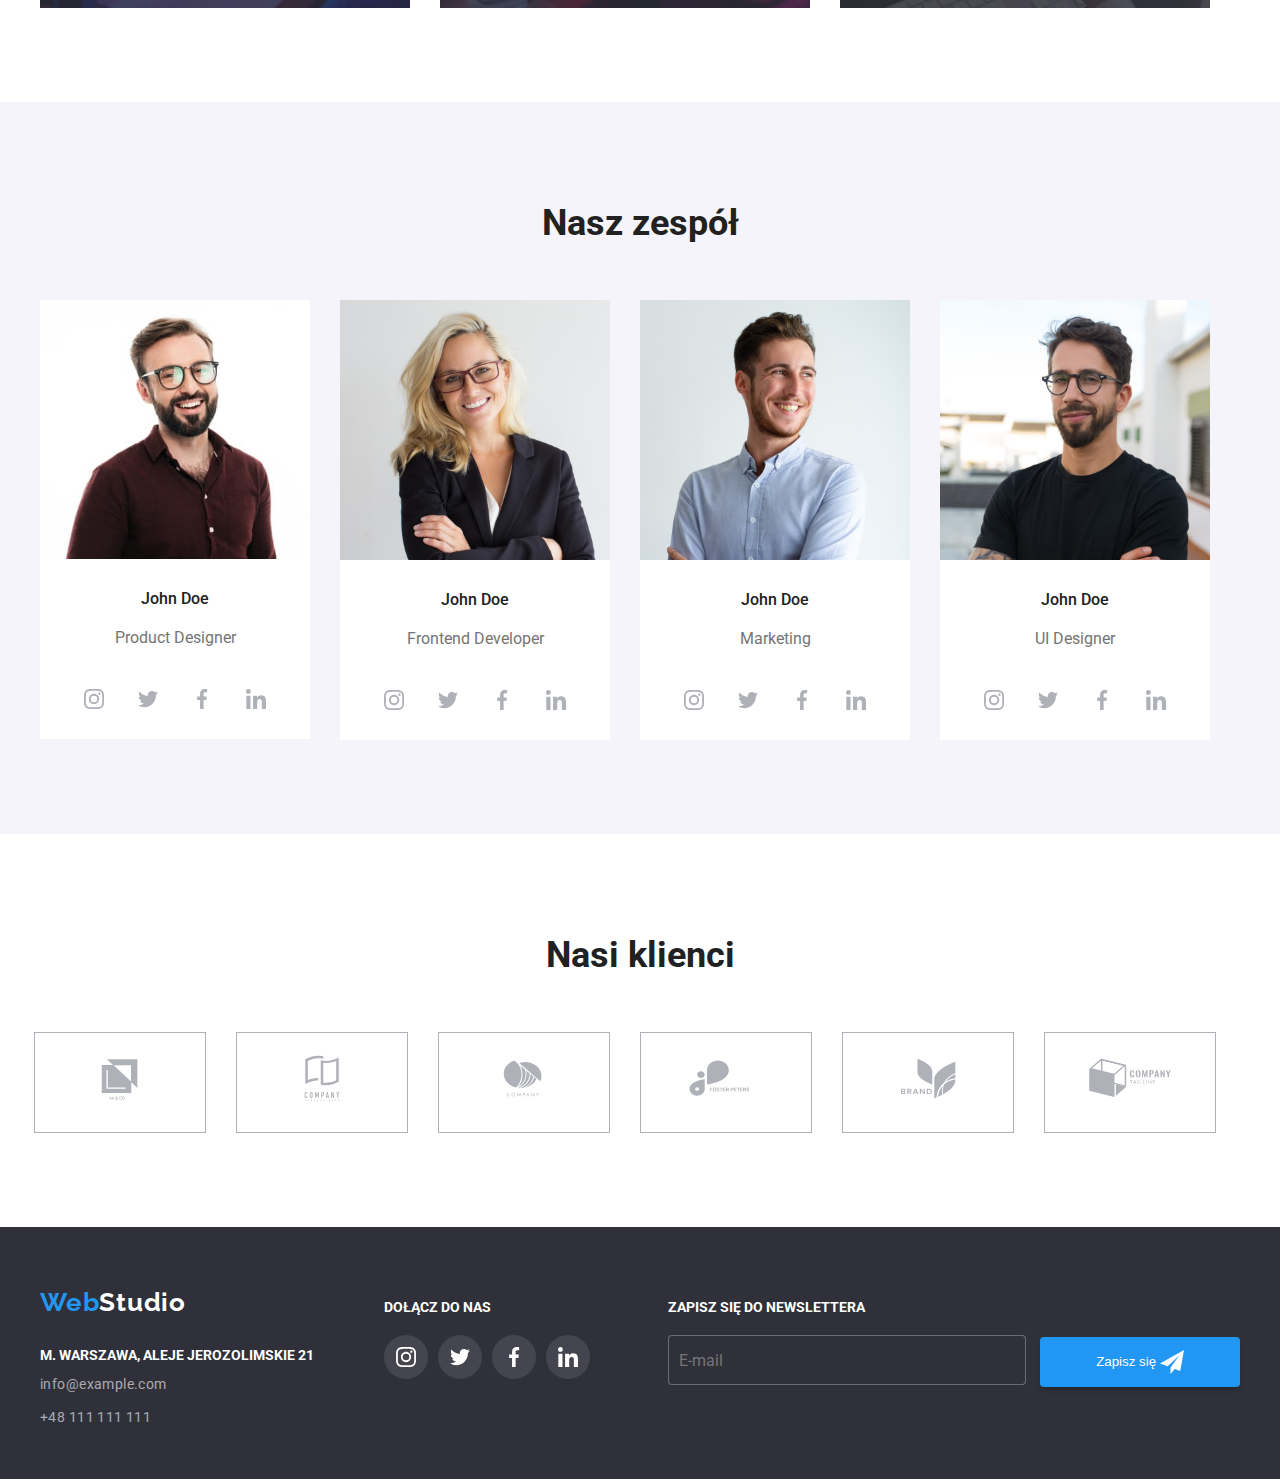
==== commit d6248ad3: "feat: init" ====
--- a/index.html
+++ b/index.html
@@ -32,7 +32,7 @@
         <ul class="main-header_contact">
             <li class="main-header_contact_item">
               
-                <a href="mailto">
+                <a href="#">
                   <svg width="16" height="12">
                   <use href="./images/icons.svg#icon-envelope"></use>
                 </svg>info@devstudio.com</a>
@@ -120,34 +120,36 @@
       <section class="section">
         <div class="container">
           <div class="business">
-            <h2>Czym się zajmujemy</h2>
+            <div class="business_head">
+              <h2>Czym się zajmujemy</h2>
+            </div>
             <ul class="business_list">
-              <li class="business_item">
+              <li class="business_list_item">
                 <img
                   src="images/imgpic1.jpg"
                   alt="Programer working"
                   width="370"
                   height="294"
                 />
-                <p >Aplikacje komputerowe</p>
-              </li>
-              <li class="business_item">
+                <p class="business_text">Aplikacje komputerowe</p>
+              </li>
+              <li class="business_list_item">
                 <img
                   src="images/imgpic2.jpg"
                   alt="Frontend developer"
                   width="370"
                   height="294"
                 />
-                <p class="business-text">Aplikacje mobilne</p>
-              </li>
-              <li class="business_item">
+                <p class="business_text">Aplikacje mobilne</p>
+              </li>
+              <li class="business_list_item">
                 <img
                   src="images/imgpic3.jpg"
                   alt="Web design"
                   width="370"
                   height="294"
                 />
-                <p class="business-text">Rozwiązania graficzne</p>
+                <p class="business_text">Rozwiązania graficzne</p>
               </li>
             </ul>
           </div>
@@ -156,188 +158,227 @@
 
       <!--O NAS-->
 
-    <section class="section">
+    <section class="section staff_section">
       <div class="container">
-        <h2 class="staff-head">Nasz zespół</h2>
-        <ul class="staff-list">
-            <li class="staff-item">
+        <div class="staff">
+          <div>
+            <h2 class="staff_head">Nasz zespół</h2>
+          </div>
+          <ul class="staff_list">
+            <li class="staff_item">
               <img
                 src="images/imgzes1.jpg"
                 alt="Product Designer"
                 width="270"
                 height="260">
-              <h4>John Doe</h4>
-              <p>Product Designer</p>
-              <div>
-                <ul class="staff-icon-list">
-                  <li class="icon-staff-item">
-                    <svg class="staff-icon" width="20" height="20">
+              <div class="staff_text">
+                <h4>John Doe</h4>
+                <p>Product Designer</p>
+                
+                <ul class="staff_icon-list">
+                  <li class="staff_icon-list_item">
+                    <a class="staff_icon"><svg  width="20" height="20">
                       <use href="./images/icons.svg#icon-instagram"></use>
                     </svg>
-                  </li>
-                  <li class="icon-staff-item">
+                    </a>
+                  </li>
+                  <li class="staff_icon-list_item">
+                    <a class="staff_icon">
                     <svg class="staff-icon" width="20" height="20">
                       <use href="./images/icons.svg#icon-twitter"></use>
                     </svg>
-                  </li>
-                  <li class="icon-staff-item">
+                    </a>
+                  </li>
+                  <li class="staff_icon-list_item">
+                    <a class="staff_icon">
                     <svg class="staff-icon" width="20" height="20">
                       <use href="./images/icons.svg#icon-facebook"></use>
                     </svg>
-                  </li>
-                  <li class="icon-staff-item">
+                    </a>
+                  </li>
+                  <li class="staff_icon-list_item">
+                    <a class="staff_icon">
                     <svg class="staff-icon" width="20" height="20">
                       <use href="./images/icons.svg#icon-linkedin"></use>
                     </svg>
+                    </a>
                   </li>
                 </ul>
-              </div>
-            </li>
-            <li class="staff-item">
+                  
+              </div>
+            </li>
+            <li class="staff_item">
               <img
                 src="images/imgzes2.jpg"
                 alt="Frontend Developer"
                 width="270"
                 height="260">
-              <h4>John Doe</h4>
-              <p>Frontend Developer</p>
-              <div>
-                <ul class="staff-icon-list">
-                  <li class="icon-staff-item">
-                    <svg class="staff-icon" width="20" height="20">
-                      <use href="./images/icons.svg#icon-instagram"></use>
-                    </svg>
-                  </li>
-                  <li class="icon-staff-item">
-                    <svg class="staff-icon" width="20" height="20">
-                      <use href="./images/icons.svg#icon-twitter"></use>
-                    </svg>
-                  </li>
-                  <li class="icon-staff-item">
-                    <svg class="staff-icon" width="20" height="20">
-                      <use href="./images/icons.svg#icon-facebook"></use>
-                    </svg>
-                  </li>
-                  <li class="icon-staff-item">
-                    <svg class="staff-icon" width="20" height="20">
-                      <use href="./images/icons.svg#icon-linkedin"></use>
-                    </svg>
-                  </li>
-                </ul>
-              </div>
-            </li>
-            <li class="staff-item">
+                <div class="staff_text">
+                  <h4>John Doe</h4>
+                  <p>Frontend Developer</p>
+                  
+                  <ul class="staff_icon-list">
+                    <li class="staff_icon-list_item">
+                      <a class="staff_icon"><svg  width="20" height="20">
+                        <use href="./images/icons.svg#icon-instagram"></use>
+                      </svg>
+                      </a>
+                    </li>
+                    <li class="staff_icon-list_item">
+                      <a class="staff_icon">
+                      <svg class="staff-icon" width="20" height="20">
+                        <use href="./images/icons.svg#icon-twitter"></use>
+                      </svg>
+                      </a>
+                    </li>
+                    <li class="staff_icon-list_item">
+                      <a class="staff_icon">
+                      <svg class="staff-icon" width="20" height="20">
+                        <use href="./images/icons.svg#icon-facebook"></use>
+                      </svg>
+                      </a>
+                    </li>
+                    <li class="staff_icon-list_item">
+                      <a class="staff_icon">
+                      <svg class="staff-icon" width="20" height="20">
+                        <use href="./images/icons.svg#icon-linkedin"></use>
+                      </svg>
+                      </a>
+                    </li>
+                  </ul>
+                    
+                </div>
+            </li>
+            <li class="staff_item">
               <img
                 src="images/imgzes3.jpg"
                 alt="Marketing"
                 width="270"
                 height="260">
-              <h4>John Doe</h4>
-              <p>Marketing</p>
-              <div>
-                <ul class="staff-icon-list">
-                  <li class="icon-staff-item">
-                    <svg class="staff-icon" width="20" height="20">
-                      <use href="./images/icons.svg#icon-instagram"></use>
-                    </svg>
-                  </li>
-                  <li class="icon-staff-item">
-                    <svg class="staff-icon" width="20" height="20">
-                      <use href="./images/icons.svg#icon-twitter"></use>
-                    </svg>
-                  </li>
-                  <li class="icon-staff-item">
-                    <svg class="staff-icon" width="20" height="20">
-                      <use href="./images/icons.svg#icon-facebook"></use>
-                    </svg>
-                  </li>
-                  <li class="icon-staff-item">
-                    <svg class="staff-icon" width="20" height="20">
-                      <use href="./images/icons.svg#icon-linkedin"></use>
-                    </svg>
-                  </li>
-                </ul>
-              </div>
-            </li>
-            <li class="staff-item">
+                <div class="staff_text">
+                  <h4>John Doe</h4>
+                  <p>Marketing</p>
+                  
+                  <ul class="staff_icon-list">
+                    <li class="staff_icon-list_item">
+                      <a class="staff_icon"><svg  width="20" height="20">
+                        <use href="./images/icons.svg#icon-instagram"></use>
+                      </svg>
+                      </a>
+                    </li>
+                    <li class="staff_icon-list_item">
+                      <a class="staff_icon">
+                      <svg class="staff-icon" width="20" height="20">
+                        <use href="./images/icons.svg#icon-twitter"></use>
+                      </svg>
+                      </a>
+                    </li>
+                    <li class="staff_icon-list_item">
+                      <a class="staff_icon">
+                      <svg class="staff-icon" width="20" height="20">
+                        <use href="./images/icons.svg#icon-facebook"></use>
+                      </svg>
+                      </a>
+                    </li>
+                    <li class="staff_icon-list_item">
+                      <a class="staff_icon">
+                      <svg class="staff-icon" width="20" height="20">
+                        <use href="./images/icons.svg#icon-linkedin"></use>
+                      </svg>
+                      </a>
+                    </li>
+                  </ul>
+                    
+                </div>
+            </li>
+            <li class="staff_item">
               <img
                 src="images/imgzes4.jpg"
                 alt="UI Designer"
                 width="270"
                 height="260">
-              <h4>John Doe</h4>
-              <p>UI Designer</p>
-              <div>
-                <ul class="staff-icon-list">
-                  <li class="icon-staff-item">
-                    <svg class="staff-icon" width="20" height="20">
+              <div class="staff_text">
+                <h4>John Doe</h4>
+                <p>UI Designer</p>
+                
+                <ul class="staff_icon-list">
+                  <li class="staff_icon-list_item">
+                    <a class="staff_icon"><svg  width="20" height="20">
                       <use href="./images/icons.svg#icon-instagram"></use>
                     </svg>
-                  </li>
-                  <li class="icon-staff-item">
-                    <svg class="staff-icon" width="20" height="20">
+                    </a>
+                  </li>
+                  <li class="staff_icon-list_item">
+                    <a class="staff_icon">
+                    <svg  width="20" height="20">
                       <use href="./images/icons.svg#icon-twitter"></use>
                     </svg>
-                  </li>
-                  <li class="icon-staff-item">
-                    <svg class="staff-icon" width="20" height="20">
+                    </a>
+                  </li>
+                  <li class="staff_icon-list_item">
+                    <a class="staff_icon">
+                    <svg  width="20" height="20">
                       <use href="./images/icons.svg#icon-facebook"></use>
                     </svg>
-                  </li>
-                  <li class="icon-staff-item">
+                    </a>
+                  </li>
+                  <li class="staff_icon-list_item">
+                    <a class="staff_icon">
                     <svg class="staff-icon" width="20" height="20">
                       <use href="./images/icons.svg#icon-linkedin"></use>
                     </svg>
+                    </a>
                   </li>
                 </ul>
-              </div>
-            </li>
-        </ul>
+                  
+              </div>
+            </li>
+        </div>
       </div>
     </section>
     <section class="section" >
       <div class="container">
-        <div>
-          <h2 class="client-head">Nasi klienci</h2>
-          <ul class="client-list">
-            <li>
-              <div class="client-icon-list">
-              <svg class="client-icon-item" width="170" height="92">
+        <div class="clients">
+          <h2 class="clients_head">Nasi klienci</h2>
+          <ul class="clients_list">
+            <li class="clients_list_item">
+              <div class="">
+              <svg class="" width="170" height="92">
                 <use href="./images/icons.svg#icon-client-1"></use>
               </svg>
               </div>
             </li>
-            <li>
-              <div class="client-icon-list">
-              <svg class="client-icon-item" width="170" height="92">
+            <li class="clients_list_item">
+              <div class="">
+              <svg class="" width="170" height="92">
                 <use href="./images/icons.svg#icon-client-2"></use>
               </svg>
               </div>
             </li>
-            <li>
-              <div class="client-icon-list">
-              <svg class="client-icon-item" width="170" height="92">
+            <li class="clients_list_item">
+              <div class="">
+              <svg class="" width="170" height="92">
                 <use href="./images/icons.svg#icon-client-3"></use>
               </svg>
               </div>
             </li>
-            <li>
-              <div class="client-icon-list">
-              <svg class="client-icon-item" width="170" height="92">
+            <li class="clients_list_item">
+              <div class="">
+              <svg class="" width="170" height="92">
                 <use href="./images/icons.svg#icon-client-4"></use>
               </svg>
               </div>
             </li>
-            <li>
-              <div class="client-icon-list">
-              <svg class="client-icon-item" width="170" height="92">
+            <li class="clients_list_item">
+              <div class="">
+              <svg class="" width="170" height="92">
                 <use href="./images/icons.svg#icon-client-5"></use>
               </svg>
               </div>
             </li>
-            <li>
-              <div class="client-icon-list">
-              <svg class="client-icon-item" width="170" height="92">
+            <li class="clients_list_item">
+              <div class="">
+              <svg class="" width="170" height="92">
                 <use href="./images/icons.svg#icon-client-6"></use>
               </svg>
               </div>
@@ -345,126 +386,118 @@
             
           </ul>
         </div>
-
       </div>
     </section>
       
     </main>
 
-    <footer class="footer">
-      <div class="container">
-        <div class="footer-block">
-          <div class="footer-left">
-            <div>
-              <a class="logo-bottom" href="index.html"><span>Web</span>Studio</a>
-            </div>
-            <div>
-              <address class="address">
-                <ul class="address-list">
-                <li>
-                  <p>m. Warszawa, Aleje Jerozolimskie 21</p>
-                </li>
-                <li>
-                  <p class="">info@example.com</p>
-                </li>
-                <li>
-                  <p class="">+48 111 111 111</p>
-                </li>
-                </ul>
-              </address>
-            </div>
-          </div>
-          <div class="footer-right">
-            <h4>Dołącz do nas</h4>
-            <ul class="bottom-icons">
-              <li class="icon-bottom-item">
-                <svg class="item-icon" width="20" height="20">
+    <footer class="main-footer">
+      <div class="container main-footer_container">
+        
+        <div class="main-footer_left">
+          <a class="main-footer_logo" href="index.html"><span>Web</span>Studio</a>
+          <address class="main-footer_address">
+            <ul>
+              <li class="main-footer_item"><p class="main-footer_address_place">m. Warszawa, Aleje Jerozolimskie 21</p></li> 
+              <li class="main-footer_item"><p class="main-footer_address_item">info@example.com</p></li> 
+              <li class="main-footer_item"><p class="main-footer_address_item">+48 111 111 111</p></li> 
+            </ul>
+          </address>
+        </div>
+          
+        <div class="main-footer_center">
+          <h4>Dołącz do nas</h4>
+          <ul class="main-footer_icon-list">
+              <li class="main-footer_icon-list_item">
+                <a class="main-footer_icon"><svg  width="20" height="20">
                   <use href="./images/icons.svg#icon-instagram"></use>
-                </svg>
-              </li>
-              <li class="icon-bottom-item">
-                <svg class="item-icon" width="20" height="20">
+                </svg></a>
+              </li>
+              <li class="main-footer_icon-list_item">
+                <a class="main-footer_icon"><svg  width="20" height="20">
                   <use href="./images/icons.svg#icon-twitter"></use>
-                </svg>
-              </li>
-              <li class="icon-bottom-item">
-                <svg class="item-icon" width="20" height="20">
+                </svg></a>
+              </li>
+              <li class="main-footer_icon-list_item">
+                <a class="main-footer_icon"><svg  width="20" height="20">
                   <use href="./images/icons.svg#icon-facebook"></use>
-                </svg>
-              </li>
-              <li class="icon-bottom-item">
-                <svg class="item-icon" width="20" height="20">
+                </svg></a>
+              </li>
+              <li class="main-footer_icon-list_item">
+                <a class="main-footer_icon"><svg  width="20" height="20">
                   <use href="./images/icons.svg#icon-linkedin"></use>
-                </svg>
-              </li>
-            </ul>
-          </div>
-          <div class="footer-newsletter">
-            <form class="newsletter-form" name="signup_form" autocomplete="on" novalidate>
-              <label>
-                <h4>Zapisz się do newslettera</h4>
-                <input type="email" name="email" placeholder="E-mail" />
-              </label>
-              <button class="label-button" type="submit">Zapisz się
-                <svg  width="24" height="24">
+                </svg></a>
+              </li>
+          </ul>
+        </div>  
+          
+        <div class="main-footer_right">
+          <h4>Zapisz się do newslettera</h4>
+          <form class="main-footer_newsletter" name="signup_form" autocomplete="on" novalidate>
+            <label>
+              <input class="main-footer_input" type="email" name="email" placeholder="E-mail" />
+              <button class="main-footer_button" type="submit">Zapisz się
+                <svg class="main-footer_send" width="24" height="24">
                   <use href="./images/icons.svg#icon-icon-send"></use>
                 </svg>
               </button> 
-            </form>
-          </div>
+            </label>
+            
+          </form>
         </div>
+        
       </div>
     </footer>
     <div class="backdrop is-hidden" data-modal>
       <div class="modal">
-        <button type="button" class="close-btn" data-modal-close>
-          <svg class="btn-svg" width="18" height="18">
+        <button type="modal_button" class="close-btn" data-modal-close>
+          <svg class="modal_btn-svg" width="18" height="18">
             <use href="./images/icons.svg#icon-close-black-x"></use>
           </svg>
         </button>
-        <form class="forms">
-          <fieldset class="form-group">
-            <legend class="group-title">Zostaw swoje dane w formularzu poniżej</legend>
-            <label class="form-item">
-              Imie
-              <div class="form-item-line">
+        <form >
+          <fieldset class="forms">
+            <legend class="forms_title">Zostaw swoje dane w formularzu poniżej</legend>
+            <label class="forms_item">
+              <a>Imie</a>
+              <div class="forms_item_line">
                 <input type="text" name="username">
-                <svg class="svg" width="18" height="18">
+                <svg class="forms_svg" width="18" height="18">
                   <use href="./images/icons.svg#icon-person"></use>
                 </svg>
               </div>
             </label>
-            <label class="form-item">
-              Telefon
-              <div class="form-item-line">
+            <label class="forms_item">
+              <a>Telefon</a>
+              <div class="forms_item_line">
                 <input type="tel" name="phone">
-                <svg class="svg" width="18" height="18">
+                <svg class="forms_svg" width="18" height="18">
                   <use href="./images/icons.svg#icon-phone"></use>
                 </svg>
               </div>
             </label>
-            <label class="form-item">
-              Email
-              <div class="form-item-line">
+            <label class="forms_item">
+              <a>Email</a>
+              <div class="forms_item_line">
                 <input type="email" name="email">
-                <svg class="svg" width="18" height="18">
+                <svg class="forms_svg" width="18" height="18">
                   <use href="./images/icons.svg#icon-email"></use>
                 </svg>
               </div>
             </label>
-            <label class="comment">
-              Komentarz
+            <label class="forms_comment">
+              <a>Komentarz</a>
                 <textarea name="comment" rows="5" placeholder="Wprowadź tekst"></textarea>
             </label>
-            <label class="policy">
-              <input class="checkbox" type="checkbox"
+            <label class="forms_policy">
+              <input class="forms_checkbox" type="checkbox"
               name="acceptacion" hidden required/>
-              <svg class="check-item" width="16" height="15">
+              <svg class="forms_check-item" width="16" height="15">
                 <use href="./images/icons.svg#icon-vector"></use>
               </svg>
               <a>Oświadczam iż akceptuję <span>Regulamin</span> i <span>Politykę Prywatności</span>.</a>
             </label>
-            <button class="submit-button" type="submit">Wyślij</button>
+            <button class="forms_submit-button" type="submit">Wyślij</button>
           </fieldset>
         </form>
       </div>
--- a/css/main.min.css
+++ b/css/main.min.css
@@ -1 +1 @@
-:root{--focus-color: rgba(33, 150, 243, 1);--background-color: #2196F3;--hover-color: rgba(33, 150, 243, 1);--background-first: #ffffff --background-second: #F5F4FA;--background-third: #2F303A;--contact-color: #757575}*{margin:0;padding:0;text-decoration:none}*,*::before,*::after{-webkit-box-sizing:border-box;box-sizing:border-box}img{display:block;max-width:100%;height:auto}body{font-family:"Roboto",sans-serif;background-color:#fff;color:#212121;text-decoration:none;line-height:1.5}h2{-webkit-box-pack:center;-ms-flex-pack:center;justify-content:center;display:inline;font-size:36px;font-weight:700;text-align:center}li{display:inline}.section{padding-top:94px;padding-bottom:94px}.container{width:1200px;margin:0 auto}:hover,:focus,::after,::before{-webkit-transition:250ms cubic-bezier(0.4, 0, 0.2, 1);transition:250ms cubic-bezier(0.4, 0, 0.2, 1)}.main-header{padding-top:25px;padding-bottom:25px;width:1600px;margin:0 auto;display:-webkit-box;display:-ms-flexbox;display:flex;border-bottom:solid 1px #ececec;background:var(--background-first)}.main-header_logo{font-weight:700;text-decoration:none;color:#212121;font-family:"Raleway";font-style:normal;font-weight:700;font-size:26px;line-height:31px;letter-spacing:.03em}.main-header_logo span{color:#2196f3}.main-header_container{display:-webkit-box;display:-ms-flexbox;display:flex;padding-top:24px;padding-bottom:24px}.main-header_nav{display:-webkit-box;display:-ms-flexbox;display:flex;margin-right:auto;margin-left:93px;-webkit-box-pack:center;-ms-flex-pack:center;justify-content:center;-webkit-box-align:center;-ms-flex-align:center;align-items:center}.main-header_nav_item{margin-right:46px;display:inline}.main-header_nav_item a{font-style:normal;text-decoration:none;color:#212121;font-weight:500;font-size:14px;line-height:16px;letter-spacing:.02em;-webkit-box-pack:justify;-ms-flex-pack:justify;justify-content:space-between;-webkit-box-align:center;-ms-flex-align:center;align-items:center}.main-header_nav_item:hover a,.main-header_nav_item:focus a{color:var(--focus-color);color:var(--hover-color)}.main-header_nav_link--current{position:absolute;border-radius:2px;width:53px;height:4px;margin-top:75px;background:#2196f3}.main-header_contact{display:-webkit-box;display:-ms-flexbox;display:flex;margin:auto;-webkit-box-pack:justify;-ms-flex-pack:justify;justify-content:space-between;-webkit-box-align:center;-ms-flex-align:center;align-items:center}.main-header_contact_item{margin-right:50px}.main-header_contact_item a{font-style:normal;text-decoration:none;color:var(--contact-color);font-weight:500;font-size:14px;line-height:16px;letter-spacing:.02em;fill:var(--contact-color)}.main-header_contact_item a svg{margin-right:10px}.main-header_contact_item:hover a{color:var(--hover-color);fill:var(--hover-color)}.hero{display:block;-webkit-box-pack:center;-ms-flex-pack:center;justify-content:center;text-align:center;font-size:16px;line-height:1.14;text-decoration:none;background:url("/goit-markup-hw-04/images/background.jpg");color:#fff;width:1600px;margin:auto}.hero h1{font-size:44px;font-weight:900;line-height:60px;padding-top:200px;padding-bottom:30px;width:696px;display:-webkit-box;display:-ms-flexbox;display:flex;-webkit-box-pack:center;-ms-flex-pack:center;justify-content:center;-webkit-box-align:center;-ms-flex-align:center;align-items:center;margin:auto}.hero_button{display:inline;-webkit-box-pack:center;-ms-flex-pack:center;justify-content:center;text-align:center;width:200px;height:50px;background:#2196f3;color:#fff;margin-bottom:200px;font-style:normal;border:0;font-weight:700;font-size:16px;line-height:30px;cursor:pointer}.columns{display:-webkit-box;display:-ms-flexbox;display:flex;-ms-flex-wrap:wrap;flex-wrap:wrap}.columns_list{display:-webkit-box;display:-ms-flexbox;display:flex;-webkit-box-pack:center;-ms-flex-pack:center;justify-content:center}.columns_list_item{margin-right:30px}.columns_list_item p{-webkit-box-pack:center;-ms-flex-pack:center;justify-content:center;font-style:normal;font-weight:400;font-size:14px;line-height:24px;color:#757575;max-width:-webkit-fit-content;max-width:-moz-fit-content;max-width:fit-content;letter-spacing:.03em}.columns_list_item h4{margin-bottom:10px;font-style:normal;font-weight:700;font-size:14px;line-height:16px;letter-spacing:.03em;text-transform:uppercase}.columns_list_pic{display:-webkit-box;display:-ms-flexbox;display:flex;-webkit-box-pack:center;-ms-flex-pack:center;justify-content:center;-webkit-box-align:center;-ms-flex-align:center;align-items:center;width:270px;height:120px;background:#f5f4fa;border-radius:4px;margin-bottom:30px}/*# sourceMappingURL=main.min.css.map */+:root{--focus-color: rgba(33, 150, 243, 1);--background-color: #2196F3;--hover-color: rgba(33, 150, 243, 1);--background-first: #ffffff --background-second: #F5F4FA;--background-third: #2F303A;--contact-color: #757575}*{margin:0;padding:0;text-decoration:none}*,*::before,*::after{-webkit-box-sizing:border-box;box-sizing:border-box}img{display:block;max-width:100%;height:auto}body{font-family:"Roboto",sans-serif;background-color:#fff;color:#212121;text-decoration:none;line-height:1.5}h2{-webkit-box-pack:center;-ms-flex-pack:center;justify-content:center;display:inline;font-size:36px;font-weight:700;text-align:center}.section{padding-top:94px;padding-bottom:94px}.container{width:1200px;margin:0 auto}:hover,:focus,::after,::before{-webkit-transition:250ms cubic-bezier(0.4, 0, 0.2, 1);transition:250ms cubic-bezier(0.4, 0, 0.2, 1)}li{display:inline}.backdrop{position:fixed;left:0;top:0;background-color:rgba(0,0,0,.2);width:100%;height:100%;-webkit-transition:250ms cubic-bezier(0.4, 0, 0.2, 1);transition:250ms cubic-bezier(0.4, 0, 0.2, 1);opacity:1;-webkit-transform:scale;transform:scale;visibility:visible}.modal{position:absolute}.is-hidden{pointer-events:none;visibility:hidden;opacity:0}.main-header{height:80px;display:-webkit-box;display:-ms-flexbox;display:flex;border-bottom:solid 1px #ececec;background:var(--background-first);-webkit-box-pack:center;-ms-flex-pack:center;justify-content:center;margin:auto}.main-header_logo{font-weight:700;text-decoration:none;color:#212121;font-family:"Raleway";font-style:normal;font-weight:700;font-size:26px;line-height:31px;letter-spacing:.03em}.main-header_logo span{color:#2196f3}.main-header_container{display:-webkit-box;display:-ms-flexbox;display:flex;width:1200px}.main-header_nav{display:-webkit-box;display:-ms-flexbox;display:flex;margin-right:auto;margin-left:93px;-webkit-box-pack:center;-ms-flex-pack:center;justify-content:center;-webkit-box-align:center;-ms-flex-align:center;align-items:center}.main-header_nav_item{margin-right:46px;display:inline}.main-header_nav_item a{font-style:normal;text-decoration:none;color:#212121;font-weight:500;font-size:14px;line-height:16px;letter-spacing:.02em;-webkit-box-pack:justify;-ms-flex-pack:justify;justify-content:space-between;-webkit-box-align:center;-ms-flex-align:center;align-items:center}.main-header_nav_item:hover a,.main-header_nav_item:focus a{color:var(--focus-color);color:var(--hover-color)}.main-header_nav_link--current{position:absolute;border-radius:2px;width:53px;height:4px;margin-top:48px;background:#2196f3}.main-header_contact{display:-webkit-box;display:-ms-flexbox;display:flex;margin:auto;-webkit-box-pack:justify;-ms-flex-pack:justify;justify-content:space-between;-webkit-box-align:center;-ms-flex-align:center;align-items:center}.main-header_contact_item{margin-right:50px}.main-header_contact_item a{font-style:normal;text-decoration:none;color:var(--contact-color);font-weight:500;font-size:14px;line-height:16px;letter-spacing:.02em;fill:var(--contact-color)}.main-header_contact_item a svg{margin-right:10px}.main-header_contact_item:hover a{color:var(--hover-color);fill:var(--hover-color)}.hero{display:block;-webkit-box-pack:center;-ms-flex-pack:center;justify-content:center;text-align:center;font-size:16px;line-height:1.14;text-decoration:none;background:url("/goit-markup-hw-04/images/background.jpg");color:#fff;width:1600px;margin:auto}.hero h1{font-size:44px;font-weight:900;line-height:60px;padding-top:200px;padding-bottom:30px;width:696px;display:-webkit-box;display:-ms-flexbox;display:flex;-webkit-box-pack:center;-ms-flex-pack:center;justify-content:center;-webkit-box-align:center;-ms-flex-align:center;align-items:center;margin:auto}.hero_button{display:inline;-webkit-box-pack:center;-ms-flex-pack:center;justify-content:center;text-align:center;width:200px;height:50px;background:#2196f3;color:#fff;margin-bottom:200px;font-style:normal;border:0;font-weight:700;font-size:16px;line-height:30px;cursor:pointer}.columns{display:-webkit-box;display:-ms-flexbox;display:flex;-ms-flex-wrap:wrap;flex-wrap:wrap}.columns_list{display:-webkit-box;display:-ms-flexbox;display:flex;-webkit-box-pack:center;-ms-flex-pack:center;justify-content:center}.columns_list_item{margin-right:30px}.columns_list_item p{-webkit-box-pack:center;-ms-flex-pack:center;justify-content:center;font-style:normal;font-weight:400;font-size:14px;line-height:24px;color:#757575;max-width:-webkit-fit-content;max-width:-moz-fit-content;max-width:fit-content;letter-spacing:.03em}.columns_list_item h4{margin-bottom:10px;font-style:normal;font-weight:700;font-size:14px;line-height:16px;letter-spacing:.03em;text-transform:uppercase}.columns_list_pic{display:-webkit-box;display:-ms-flexbox;display:flex;-webkit-box-pack:center;-ms-flex-pack:center;justify-content:center;-webkit-box-align:center;-ms-flex-align:center;align-items:center;width:270px;height:120px;background:#f5f4fa;border-radius:4px;margin-bottom:30px}.business{display:block}.business_head{display:-webkit-box;display:-ms-flexbox;display:flex;-webkit-box-pack:center;-ms-flex-pack:center;justify-content:center;font-size:36px;font-weight:700;max-width:-webkit-fit-content;max-width:-moz-fit-content;max-width:fit-content;-webkit-box-align:stretch;-ms-flex-align:stretch;align-items:stretch;padding-bottom:50px;margin:auto}.business_list{display:-webkit-box;display:-ms-flexbox;display:flex}.business_list_item{margin-right:30px;position:relative;list-style-type:none;overflow:hidden;display:-webkit-box;display:-ms-flexbox;display:flex}.business_text{position:absolute;-webkit-box-pack:center;-ms-flex-pack:center;justify-content:center;width:100%;height:70px;bottom:0px;font-style:normal;font-weight:700;font-size:14px;line-height:16px;text-align:center;letter-spacing:.03em;text-transform:uppercase;color:#fff;background-color:rgba(47,48,58,.8);display:-webkit-box;display:-ms-flexbox;display:flex;padding-top:25px}.staff{display:block;-webkit-box-align:center;-ms-flex-align:center;align-items:center;-webkit-box-pack:center;-ms-flex-pack:center;justify-content:center}.staff_section{background-color:#f5f4fa}.staff_head{display:-webkit-box;display:-ms-flexbox;display:flex;-webkit-box-pack:center;-ms-flex-pack:center;justify-content:center;font-size:36px;font-weight:700;max-width:-webkit-fit-content;max-width:-moz-fit-content;max-width:fit-content;-webkit-box-align:stretch;-ms-flex-align:stretch;align-items:stretch;padding-bottom:50px;margin:auto}.staff_list{display:-webkit-box;display:-ms-flexbox;display:flex}.staff_item{margin-right:30px;display:-webkit-box;display:-ms-flexbox;display:flex;-webkit-box-orient:vertical;-webkit-box-direction:normal;-ms-flex-direction:column;flex-direction:column}.staff_text{background:#fff}.staff_text h4{display:-webkit-box;display:-ms-flexbox;display:flex;-webkit-box-pack:center;-ms-flex-pack:center;justify-content:center;font-weight:500;font-size:16px;line-height:19px;color:#212121;padding:30px 99px 10px 99px}.staff_text p{display:-webkit-box;display:-ms-flexbox;display:flex;font-weight:400;font-size:16px;font-style:normal;line-height:19px;color:#757575;text-align:center;-webkit-box-pack:center;-ms-flex-pack:center;justify-content:center;padding:10px 0px 30px 0px}.staff_icon-list{display:-webkit-box;display:-ms-flexbox;display:flex;-webkit-box-pack:justify;-ms-flex-pack:justify;justify-content:space-between;gap:10px;padding:0px 32px 18px 32px}.staff_icon-list_item{width:44px;height:44px}.staff_icon{fill:#afb1b8;width:100%;height:100%;display:-webkit-box;display:-ms-flexbox;display:flex;border-radius:50%;-webkit-box-pack:center;-ms-flex-pack:center;justify-content:center;-webkit-box-align:center;-ms-flex-align:center;align-items:center}.staff_icon:hover{border-radius:50%;fill:#fff;background-color:var(--hover-color)}.clients{display:block}.clients_head{display:-webkit-box;display:-ms-flexbox;display:flex;-webkit-box-pack:center;-ms-flex-pack:center;justify-content:center;font-size:36px;font-weight:700;max-width:-webkit-fit-content;max-width:-moz-fit-content;max-width:fit-content;-webkit-box-align:stretch;-ms-flex-align:stretch;align-items:stretch;padding-bottom:50px;margin:auto}.clients_list{display:-webkit-box;display:-ms-flexbox;display:flex;-webkit-box-pack:center;-ms-flex-pack:center;justify-content:center}.clients_list_item{margin-right:30px;cursor:pointer;border:1px solid #afb1b8;fill:#afb1b8}.clients_list_item:hover{border:1px solid var(--hover-color);fill:var(--hover-color)}.main-footer{background:var(--background-third);display:-webkit-box;display:-ms-flexbox;display:flex;color:#fff;height:252px}.main-footer_container{display:-webkit-box;display:-ms-flexbox;display:flex}.main-footer h4{font-style:normal;font-weight:700;font-size:14px;line-height:16px;color:#fff;text-transform:uppercase}.main-footer_left{display:block;margin-top:60px;margin-right:70px}.main-footer_logo{font-weight:700;text-decoration:none;color:#fff;font-family:"Raleway";font-style:normal;font-weight:700;font-size:26px;line-height:31px;letter-spacing:.03em}.main-footer_logo span{color:#2196f3}.main-footer_item{display:block;margin-bottom:9px}.main-footer_address{margin-top:20px}.main-footer_address_place{font-style:normal;font-weight:700;font-size:14px;line-height:16px;color:#fff;text-transform:uppercase;padding-top:9px}.main-footer_address_item{font-style:normal;font-weight:400;font-size:14px;line-height:24px;letter-spacing:.03em;color:rgba(255,255,255,.6)}.main-footer_address_item:hover{color:var(--hover-color)}.main-footer_center{display:block;margin-top:72px;margin-right:78px}.main-footer_icon-list{margin-top:20px;display:-webkit-box;display:-ms-flexbox;display:flex;-webkit-box-pack:justify;-ms-flex-pack:justify;justify-content:space-between;gap:10px}.main-footer_icon-list_item{width:44px;height:44px}.main-footer_icon{fill:#fff;width:100%;height:100%;display:-webkit-box;display:-ms-flexbox;display:flex;background:rgba(255,255,255,.1);border-radius:50%;-webkit-box-pack:center;-ms-flex-pack:center;justify-content:center;-webkit-box-align:center;-ms-flex-align:center;align-items:center}.main-footer_icon:hover{border-radius:50%;fill:#fff;background-color:var(--hover-color)}.main-footer_right{display:block;margin-top:72px}.main-footer_newsletter{margin-top:20px}.main-footer_input{font-family:inherit;height:50px;width:358px;border-radius:4px;background-color:#2f303a;border:1px solid rgba(255,255,255,.3019607843);color:#fff;outline:none;margin-right:10px;padding-left:10px;font-style:normal;font-weight:400;font-size:16px;line-height:20px}.main-footer_button{height:50px;width:200px;background:#2196f3;-webkit-box-shadow:0px 4px 4px rgba(0,0,0,.15);box-shadow:0px 4px 4px rgba(0,0,0,.15);border-radius:4px;color:#fff;fill:#fff;border:0;-webkit-box-pack:justify;-ms-flex-pack:justify;justify-content:space-between;cursor:pointer}.main-footer_send{vertical-align:middle;fill:#fff}.modal{top:50%;left:50%;width:528px;height:581px;z-index:2;-webkit-transform:translate(-50%, -50%);transform:translate(-50%, -50%);min-height:581px;background-color:#fff;border-radius:4px;-webkit-transition:250ms cubic-bezier(0.4, 0, 0.2, 1);transition:250ms cubic-bezier(0.4, 0, 0.2, 1);padding:40px}.modal_btn-svg{-webkit-box-pack:center;-ms-flex-pack:center;justify-content:center;position:absolute;top:15px;right:15px;width:30px;height:30px;border-radius:50%;cursor:pointer;border:1px solid rgba(0,0,0,.1);padding:5px}.forms{display:-webkit-box;display:-ms-flexbox;display:flex;-webkit-box-orient:vertical;-webkit-box-direction:normal;-ms-flex-direction:column;flex-direction:column;border:none;margin:unset;padding:0}.forms_title{font-style:normal;font-weight:700;font-size:20px;line-height:23px;text-align:center;letter-spacing:.03em;color:#212121;padding-bottom:12px}.forms_item{display:-webkit-box;display:-ms-flexbox;display:flex;-webkit-box-orient:vertical;-webkit-box-direction:normal;-ms-flex-direction:column;flex-direction:column;margin:unset;font-family:"Roboto";font-style:normal;font-weight:400;font-size:12px;line-height:14px;letter-spacing:.01em;color:#757575;margin-bottom:10px}.forms_item_line{display:-webkit-box;display:-ms-flexbox;display:flex;-webkit-transition:250ms cubic-bezier(0.4, 0, 0.2, 1);transition:250ms cubic-bezier(0.4, 0, 0.2, 1)}.forms_item a{font-style:normal;font-weight:400;font-size:12px;line-height:14px;letter-spacing:.01em;color:#757575;margin-bottom:4px}.forms_item input{border:unset;margin:unset;outline:unset;padding-left:42px;font-size:16px;width:448px;height:40px;border:1px solid rgba(33,33,33,.2);border-radius:4px;-webkit-transition:250ms cubic-bezier(0.4, 0, 0.2, 1);transition:250ms cubic-bezier(0.4, 0, 0.2, 1)}.forms_item input:focus{border:1px solid #2196f3}.forms_svg{margin:11px 12px;-webkit-box-pack:center;-ms-flex-pack:center;justify-content:center;position:absolute;-webkit-transition:250ms cubic-bezier(0.4, 0, 0.2, 1);transition:250ms cubic-bezier(0.4, 0, 0.2, 1);fill:#212121}.forms_item :focus+.forms_svg{fill:#2196f3}.forms_comment{display:-webkit-box;display:-ms-flexbox;display:flex;-webkit-box-orient:vertical;-webkit-box-direction:normal;-ms-flex-direction:column;flex-direction:column;margin:unset;font-family:"Roboto";font-style:normal;font-weight:400;font-size:12px;line-height:14px;letter-spacing:.01em;color:#757575}.forms_comment a{font-style:normal;font-weight:400;font-size:12px;line-height:14px;letter-spacing:.01em;color:#757575;margin-bottom:4px}.forms_comment textarea{width:448px;height:120px;border:1px solid rgba(33,33,33,.2);border-radius:4px;outline:none;resize:none;padding:16px 12px 16px 12px;margin-bottom:20px}.forms_policy{display:-webkit-box;display:-ms-flexbox;display:flex;-webkit-box-pack:center;-ms-flex-pack:center;justify-content:center;-webkit-box-align:center;-ms-flex-align:center;align-items:center;justify-content:center;margin-bottom:30px;font-family:"Roboto";font-style:normal;font-weight:400;font-size:14px;line-height:24px;letter-spacing:.03em;color:#757575}.forms_policy span{color:#2196f3;text-decoration:underline}.forms_check-item{margin-right:8px;-webkit-transition:250ms cubic-bezier(0.4, 0, 0.2, 1);transition:250ms cubic-bezier(0.4, 0, 0.2, 1);border:2px solid #212121;fill:#fff}.forms_checkbox:checked+.forms_check-item{fill:#fff;border:1px solid #2196f3;background:#2196f3}.forms_submit-button{color:#fff;background-color:#2196f3;-webkit-box-shadow:0px 4px 4px rgba(0,0,0,.15);box-shadow:0px 4px 4px rgba(0,0,0,.15);border-radius:4px;width:200px;height:50px;border:0;cursor:pointer;margin:auto}.button-menu{display:-webkit-box;display:-ms-flexbox;display:flex;-webkit-box-pack:center;-ms-flex-pack:center;justify-content:center;-webkit-box-align:center;-ms-flex-align:center;align-items:center}.button-menu_list{padding-bottom:34px}.button-menu_item{font-style:normal;font-weight:500;font-size:16px;line-height:26px;text-align:center;letter-spacing:.03em;color:#212121;background:#f5f4fa;border:0;padding:6px 22px 6px 22px;cursor:pointer;-webkit-box-shadow:0px 3px 1px rgba(0,0,0,.1),0px 1px 2px rgba(0,0,0,.08),0px 2px 2px rgba(0,0,0,.12);box-shadow:0px 3px 1px rgba(0,0,0,.1),0px 1px 2px rgba(0,0,0,.08),0px 2px 2px rgba(0,0,0,.12);border-radius:4px;margin-right:8px}.button-menu_item:hover{color:#fff;background:var(--background-color)}.image-list{display:-webkit-box;display:-ms-flexbox;display:flex;-ms-flex-wrap:wrap;flex-wrap:wrap;list-style:inside;padding:unset;margin:unset;gap:30px}.image-list_text{border-bottom:1px solid #eee;border-left:1px solid #eee;border-right:1px solid #eee;width:370px;padding-top:20px}.image-list_text h2{font-weight:700;font-size:18px;line-height:36px;color:#212121;margin-bottom:4px;margin-left:24px}.image-list_text p{font-weight:400;font-size:16px;line-height:30px;color:#757575;margin-left:24px;margin-bottom:20px}.image-list_item{-ms-flex-preferred-size:calc((100% - 60px)/3);flex-basis:calc((100% - 60px)/3);max-width:370px}.image-list_item:hover{cursor:pointer;-webkit-box-shadow:0px 1px 1px rgba(0,0,0,.12),0px 4px 4px rgba(0,0,0,.06),1px 4px 6px rgba(0,0,0,.16);box-shadow:0px 1px 1px rgba(0,0,0,.12),0px 4px 4px rgba(0,0,0,.06),1px 4px 6px rgba(0,0,0,.16);-webkit-transition:250ms cubic-bezier(0.4, 0, 0.2, 1);transition:250ms cubic-bezier(0.4, 0, 0.2, 1)}.image-list_item:hover .image-list_overlay{-webkit-transform:translateY(0);transform:translateY(0);-webkit-transition:250ms cubic-bezier(0.4, 0, 0.2, 1);transition:250ms cubic-bezier(0.4, 0, 0.2, 1)}.image-list_box{position:relative;overflow:hidden}.image-list_overlay{position:absolute;background:rgba(33,150,243,.9);width:370px;height:294px;-webkit-transform:translateY(294px);transform:translateY(294px)}.image-list_overlay p{font-style:normal;font-weight:400;font-size:18px;line-height:28px;letter-spacing:.03em;color:#fff;padding-top:49px;padding-left:24px}/*# sourceMappingURL=main.min.css.map */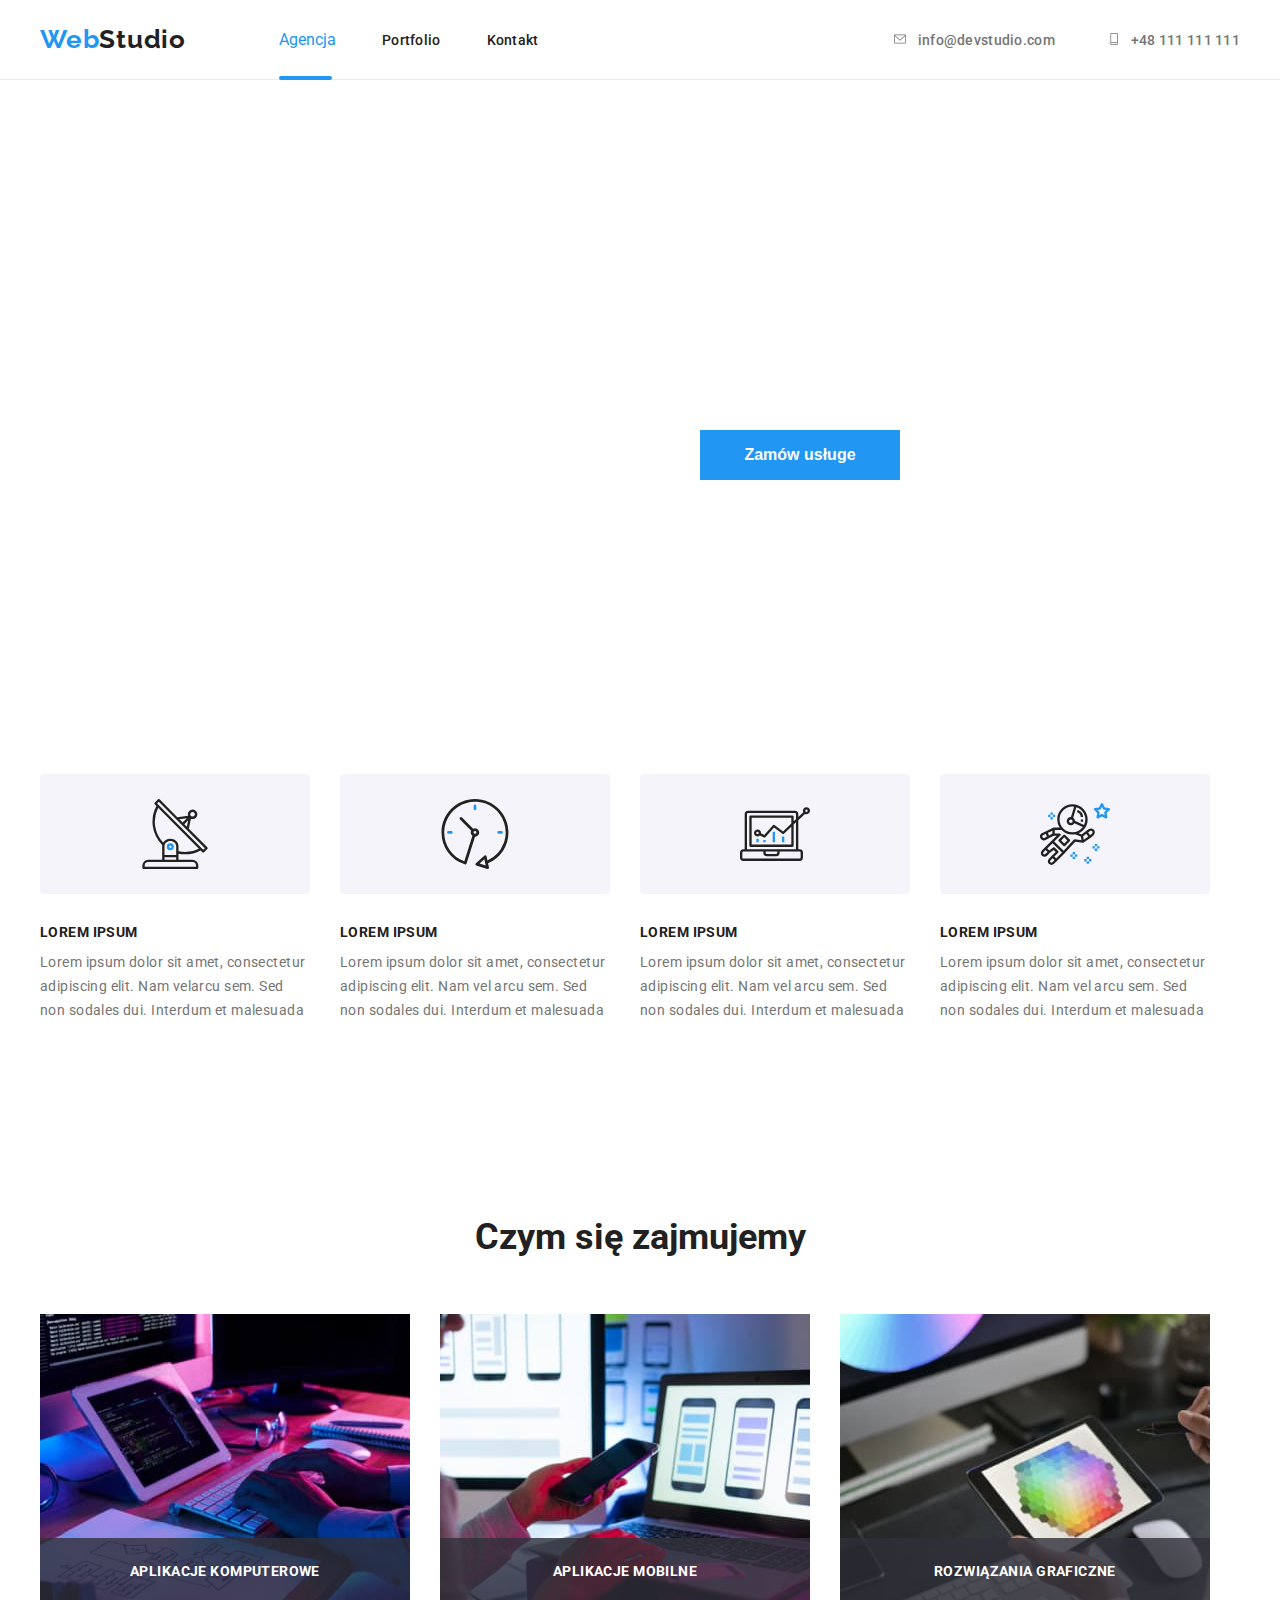
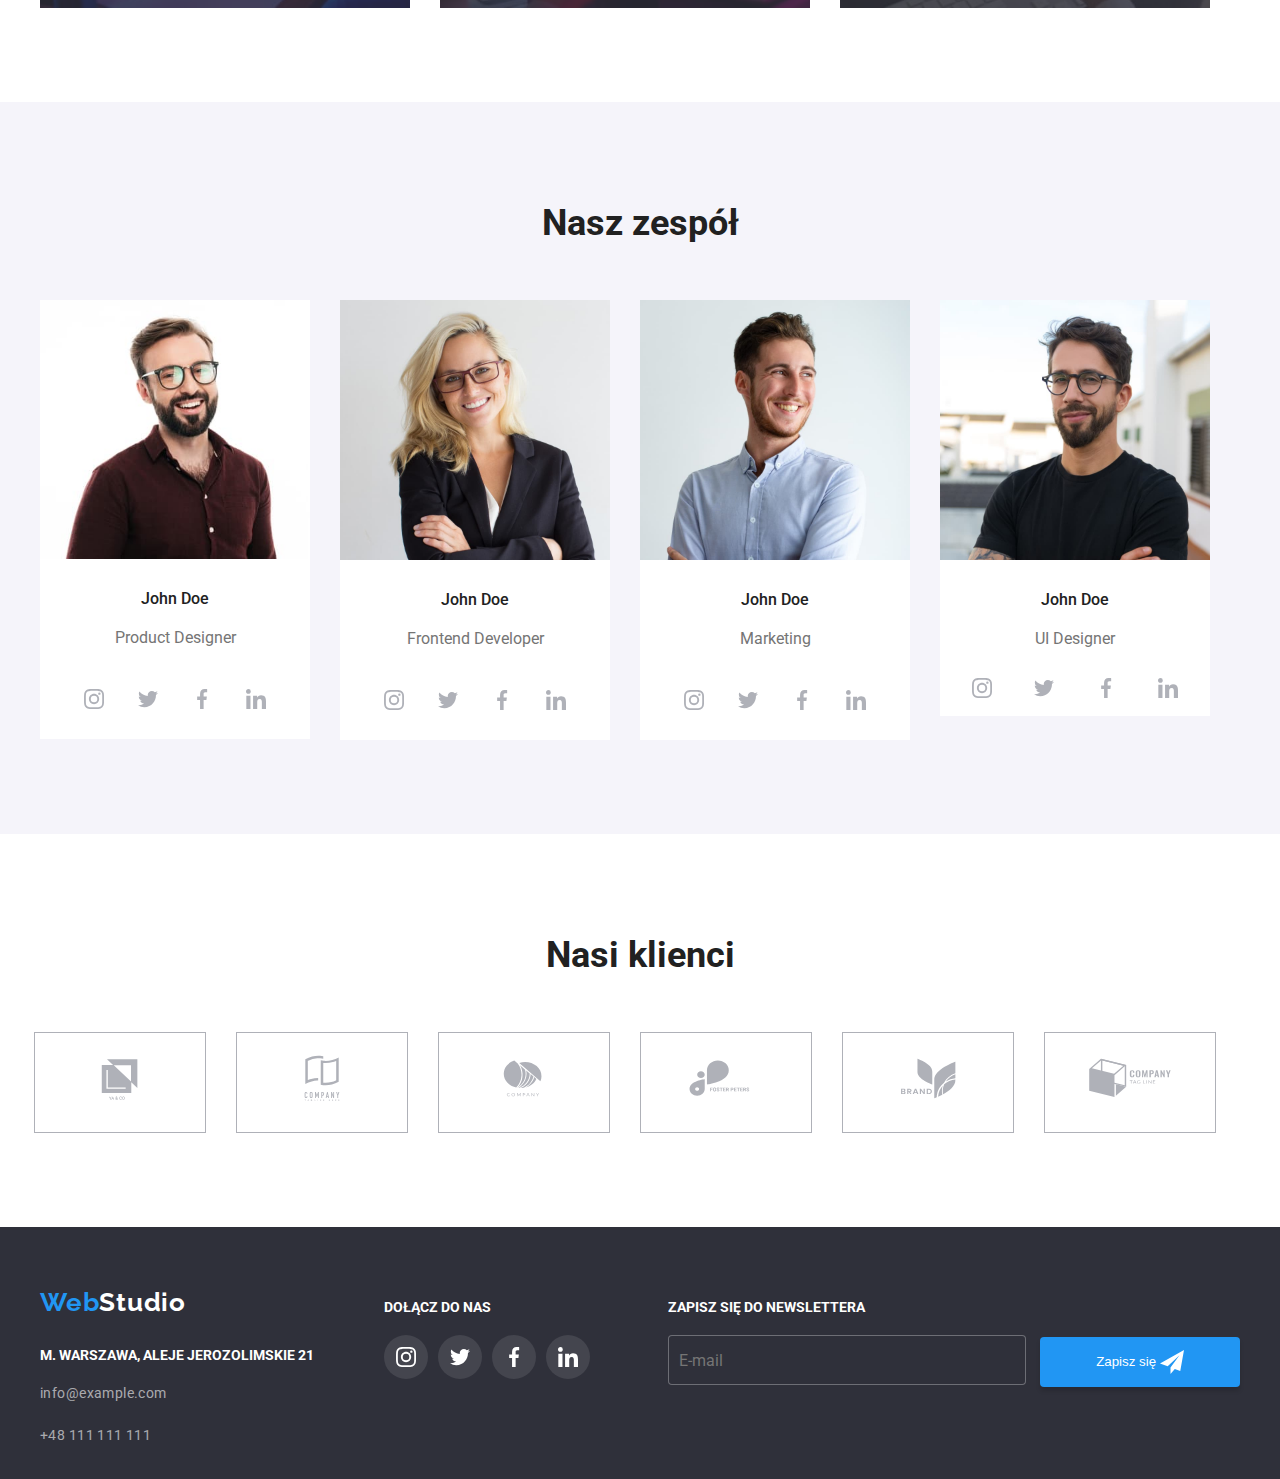
==== commit 48edd5c9: "save" ====
--- a/index.html
+++ b/index.html
@@ -14,23 +14,22 @@
     <header class="main-header">
       <div class="container main-header_container">
         
-        <nav class="main-header_nav">       
-            <a class="main-header_logo" href="./index.html"><span>Web</span>Studio</a>
-            <menu class="main-header_nav">
-              <li class=" main-header_nav_item">
-                <a href="./index.html">
-                  <div class="main-header_nav_link--current"></div>Agencja</a>
-              </li>
-              <li class="main-header_nav_item">
-                <a href="./portfolio.html">Portfolio</a>
-              </li>
-              <li class="main-header_nav_item">
-                <a href="#">Kontakt</a>
-              </li>
-            </menu>
-        </nav>
+        <div class="main-header_nav">       
+          <a class="main-header_logo" href="./index.html"><span>Web</span>Studio</a>
+          <menu class="main-header_menu">
+              <li class=" main-header_nav-item">
+                <a class="main-header_link--current" href="./index.html"><div class="main-header_underline"></div>Agencja</a>
+              </li>
+              <li class="main-header_nav-item">
+                <a class="main-header_link" href="./portfolio.html">Portfolio</a>
+              </li>
+              <li class="main-header_nav-item">
+                <a class="main-header_link" href="#">Kontakt</a>
+              </li>
+          </menu>
+        </div>
         <ul class="main-header_contact">
-            <li class="main-header_contact_item">
+            <li class="main-header_contact-item">
               
                 <a href="#">
                   <svg width="16" height="12">
@@ -38,7 +37,7 @@
                 </svg>info@devstudio.com</a>
               
             </li>
-            <li class="main-header_contact_item">
+            <li class="main-header_contact-item">
                   
                 <a href="tel:48111111111">
                   <svg  width="16" height="12">
@@ -47,7 +46,6 @@
               </div>
             </li>
         </ul>
-        
       </div>
     </header>    
 
@@ -65,9 +63,9 @@
         <div class="container">
           <div class="columns"> 
             <ul class="columns_list">
-              <li class="columns_list_item">
-                <div class="columns_list_pic">
-                <svg class="" width="70" height="70">
+              <li class="columns_list-item">
+                <div class="columns_list-pic">
+                <svg width="70" height="70">
                   <use href="./images/icons.svg#icon-group-11"></use>
                 </svg>
                 </div>
@@ -75,8 +73,8 @@
                 <p>Lorem ipsum dolor sit amet, consectetur adipiscing elit. 
                 Nam velarcu sem. Sed non sodales dui. Interdum et malesuada</p>
               </li>
-              <li class="columns_list_item">
-                <div class="columns_list_pic">
+              <li class="columns_list-item">
+                <div class="columns_list-pic">
                 <svg  width="70" height="70">
                   <use href="./images/icons.svg#icon-group-21"></use>
                 </svg>
@@ -86,8 +84,8 @@
                 arcu sem. Sed non sodales dui. Interdum et malesuada
                 </p>
              </li>
-              <li class="columns_list_item">
-                <div class="columns_list_pic">
+              <li class="columns_list-item">
+                <div class="columns_list-pic">
                 <svg  width="70" height="70">
                   <use href="./images/icons.svg#icon-group-31"></use>
                 </svg>
@@ -98,8 +96,8 @@
                 arcu sem. Sed non sodales dui. Interdum et malesuada
                 </p>
               </li>
-              <li class="columns_list_item">
-                <div class="columns_list_pic">
+              <li class="columns_list-item">
+                <div class="columns_list-pic">
                 <svg width="70" height="70">
                   <use href="./images/icons.svg#icon-group-41"></use>
                 </svg>
@@ -124,7 +122,7 @@
               <h2>Czym się zajmujemy</h2>
             </div>
             <ul class="business_list">
-              <li class="business_list_item">
+              <li class="business_list-item">
                 <img
                   src="images/imgpic1.jpg"
                   alt="Programer working"
@@ -133,7 +131,7 @@
                 />
                 <p class="business_text">Aplikacje komputerowe</p>
               </li>
-              <li class="business_list_item">
+              <li class="business_list-item">
                 <img
                   src="images/imgpic2.jpg"
                   alt="Frontend developer"
@@ -142,7 +140,7 @@
                 />
                 <p class="business_text">Aplikacje mobilne</p>
               </li>
-              <li class="business_list_item">
+              <li class="business_list-item">
                 <img
                   src="images/imgpic3.jpg"
                   alt="Web design"
@@ -302,27 +300,27 @@
                 <p>UI Designer</p>
                 
                 <ul class="staff_icon-list">
-                  <li class="staff_icon-list_item">
+                  <li class="staff_icon-list-item">
                     <a class="staff_icon"><svg  width="20" height="20">
                       <use href="./images/icons.svg#icon-instagram"></use>
                     </svg>
                     </a>
                   </li>
-                  <li class="staff_icon-list_item">
+                  <li class="staff_icon-list-item">
                     <a class="staff_icon">
                     <svg  width="20" height="20">
                       <use href="./images/icons.svg#icon-twitter"></use>
                     </svg>
                     </a>
                   </li>
-                  <li class="staff_icon-list_item">
+                  <li class="staff_icon-list-item">
                     <a class="staff_icon">
                     <svg  width="20" height="20">
                       <use href="./images/icons.svg#icon-facebook"></use>
                     </svg>
                     </a>
                   </li>
-                  <li class="staff_icon-list_item">
+                  <li class="staff_icon-list-item">
                     <a class="staff_icon">
                     <svg class="staff-icon" width="20" height="20">
                       <use href="./images/icons.svg#icon-linkedin"></use>
@@ -341,42 +339,42 @@
         <div class="clients">
           <h2 class="clients_head">Nasi klienci</h2>
           <ul class="clients_list">
-            <li class="clients_list_item">
+            <li class="clients_list-item">
               <div class="">
               <svg class="" width="170" height="92">
                 <use href="./images/icons.svg#icon-client-1"></use>
               </svg>
               </div>
             </li>
-            <li class="clients_list_item">
+            <li class="clients_list-item">
               <div class="">
               <svg class="" width="170" height="92">
                 <use href="./images/icons.svg#icon-client-2"></use>
               </svg>
               </div>
             </li>
-            <li class="clients_list_item">
+            <li class="clients_list-item">
               <div class="">
               <svg class="" width="170" height="92">
                 <use href="./images/icons.svg#icon-client-3"></use>
               </svg>
               </div>
             </li>
-            <li class="clients_list_item">
+            <li class="clients_list-item">
               <div class="">
               <svg class="" width="170" height="92">
                 <use href="./images/icons.svg#icon-client-4"></use>
               </svg>
               </div>
             </li>
-            <li class="clients_list_item">
+            <li class="clients_list-item">
               <div class="">
               <svg class="" width="170" height="92">
                 <use href="./images/icons.svg#icon-client-5"></use>
               </svg>
               </div>
             </li>
-            <li class="clients_list_item">
+            <li class="clients_list-item">
               <div class="">
               <svg class="" width="170" height="92">
                 <use href="./images/icons.svg#icon-client-6"></use>
@@ -398,9 +396,9 @@
           <a class="main-footer_logo" href="index.html"><span>Web</span>Studio</a>
           <address class="main-footer_address">
             <ul>
-              <li class="main-footer_item"><p class="main-footer_address_place">m. Warszawa, Aleje Jerozolimskie 21</p></li> 
-              <li class="main-footer_item"><p class="main-footer_address_item">info@example.com</p></li> 
-              <li class="main-footer_item"><p class="main-footer_address_item">+48 111 111 111</p></li> 
+              <li class="main-footer_item"><p class="main-footer_address-place">m. Warszawa, Aleje Jerozolimskie 21</p></li> 
+              <li class="main-footer_item"><p class="main-footer_address-item">info@example.com</p></li> 
+              <li class="main-footer_item"><p class="main-footer_address-item">+48 111 111 111</p></li> 
             </ul>
           </address>
         </div>
@@ -408,22 +406,22 @@
         <div class="main-footer_center">
           <h4>Dołącz do nas</h4>
           <ul class="main-footer_icon-list">
-              <li class="main-footer_icon-list_item">
+              <li class="main-footer_icon-list-item">
                 <a class="main-footer_icon"><svg  width="20" height="20">
                   <use href="./images/icons.svg#icon-instagram"></use>
                 </svg></a>
               </li>
-              <li class="main-footer_icon-list_item">
+              <li class="main-footer_icon-list-item">
                 <a class="main-footer_icon"><svg  width="20" height="20">
                   <use href="./images/icons.svg#icon-twitter"></use>
                 </svg></a>
               </li>
-              <li class="main-footer_icon-list_item">
+              <li class="main-footer_icon-list-item">
                 <a class="main-footer_icon"><svg  width="20" height="20">
                   <use href="./images/icons.svg#icon-facebook"></use>
                 </svg></a>
               </li>
-              <li class="main-footer_icon-list_item">
+              <li class="main-footer_icon-list-item">
                 <a class="main-footer_icon"><svg  width="20" height="20">
                   <use href="./images/icons.svg#icon-linkedin"></use>
                 </svg></a>
@@ -460,7 +458,7 @@
             <legend class="forms_title">Zostaw swoje dane w formularzu poniżej</legend>
             <label class="forms_item">
               <a>Imie</a>
-              <div class="forms_item_line">
+              <div class="forms_item-line">
                 <input type="text" name="username">
                 <svg class="forms_svg" width="18" height="18">
                   <use href="./images/icons.svg#icon-person"></use>
@@ -469,7 +467,7 @@
             </label>
             <label class="forms_item">
               <a>Telefon</a>
-              <div class="forms_item_line">
+              <div class="forms_item-line">
                 <input type="tel" name="phone">
                 <svg class="forms_svg" width="18" height="18">
                   <use href="./images/icons.svg#icon-phone"></use>
@@ -478,7 +476,7 @@
             </label>
             <label class="forms_item">
               <a>Email</a>
-              <div class="forms_item_line">
+              <div class="forms_item-line">
                 <input type="email" name="email">
                 <svg class="forms_svg" width="18" height="18">
                   <use href="./images/icons.svg#icon-email"></use>
--- a/css/main.min.css
+++ b/css/main.min.css
@@ -1 +1 @@
-:root{--focus-color: rgba(33, 150, 243, 1);--background-color: #2196F3;--hover-color: rgba(33, 150, 243, 1);--background-first: #ffffff --background-second: #F5F4FA;--background-third: #2F303A;--contact-color: #757575}*{margin:0;padding:0;text-decoration:none}*,*::before,*::after{-webkit-box-sizing:border-box;box-sizing:border-box}img{display:block;max-width:100%;height:auto}body{font-family:"Roboto",sans-serif;background-color:#fff;color:#212121;text-decoration:none;line-height:1.5}h2{-webkit-box-pack:center;-ms-flex-pack:center;justify-content:center;display:inline;font-size:36px;font-weight:700;text-align:center}.section{padding-top:94px;padding-bottom:94px}.container{width:1200px;margin:0 auto}:hover,:focus,::after,::before{-webkit-transition:250ms cubic-bezier(0.4, 0, 0.2, 1);transition:250ms cubic-bezier(0.4, 0, 0.2, 1)}li{display:inline}.backdrop{position:fixed;left:0;top:0;background-color:rgba(0,0,0,.2);width:100%;height:100%;-webkit-transition:250ms cubic-bezier(0.4, 0, 0.2, 1);transition:250ms cubic-bezier(0.4, 0, 0.2, 1);opacity:1;-webkit-transform:scale;transform:scale;visibility:visible}.modal{position:absolute}.is-hidden{pointer-events:none;visibility:hidden;opacity:0}.main-header{height:80px;display:-webkit-box;display:-ms-flexbox;display:flex;border-bottom:solid 1px #ececec;background:var(--background-first);-webkit-box-pack:center;-ms-flex-pack:center;justify-content:center;margin:auto}.main-header_logo{font-weight:700;text-decoration:none;color:#212121;font-family:"Raleway";font-style:normal;font-weight:700;font-size:26px;line-height:31px;letter-spacing:.03em}.main-header_logo span{color:#2196f3}.main-header_container{display:-webkit-box;display:-ms-flexbox;display:flex;width:1200px}.main-header_nav{display:-webkit-box;display:-ms-flexbox;display:flex;margin-right:auto;margin-left:93px;-webkit-box-pack:center;-ms-flex-pack:center;justify-content:center;-webkit-box-align:center;-ms-flex-align:center;align-items:center}.main-header_nav_item{margin-right:46px;display:inline}.main-header_nav_item a{font-style:normal;text-decoration:none;color:#212121;font-weight:500;font-size:14px;line-height:16px;letter-spacing:.02em;-webkit-box-pack:justify;-ms-flex-pack:justify;justify-content:space-between;-webkit-box-align:center;-ms-flex-align:center;align-items:center}.main-header_nav_item:hover a,.main-header_nav_item:focus a{color:var(--focus-color);color:var(--hover-color)}.main-header_nav_link--current{position:absolute;border-radius:2px;width:53px;height:4px;margin-top:48px;background:#2196f3}.main-header_contact{display:-webkit-box;display:-ms-flexbox;display:flex;margin:auto;-webkit-box-pack:justify;-ms-flex-pack:justify;justify-content:space-between;-webkit-box-align:center;-ms-flex-align:center;align-items:center}.main-header_contact_item{margin-right:50px}.main-header_contact_item a{font-style:normal;text-decoration:none;color:var(--contact-color);font-weight:500;font-size:14px;line-height:16px;letter-spacing:.02em;fill:var(--contact-color)}.main-header_contact_item a svg{margin-right:10px}.main-header_contact_item:hover a{color:var(--hover-color);fill:var(--hover-color)}.hero{display:block;-webkit-box-pack:center;-ms-flex-pack:center;justify-content:center;text-align:center;font-size:16px;line-height:1.14;text-decoration:none;background:url("/goit-markup-hw-04/images/background.jpg");color:#fff;width:1600px;margin:auto}.hero h1{font-size:44px;font-weight:900;line-height:60px;padding-top:200px;padding-bottom:30px;width:696px;display:-webkit-box;display:-ms-flexbox;display:flex;-webkit-box-pack:center;-ms-flex-pack:center;justify-content:center;-webkit-box-align:center;-ms-flex-align:center;align-items:center;margin:auto}.hero_button{display:inline;-webkit-box-pack:center;-ms-flex-pack:center;justify-content:center;text-align:center;width:200px;height:50px;background:#2196f3;color:#fff;margin-bottom:200px;font-style:normal;border:0;font-weight:700;font-size:16px;line-height:30px;cursor:pointer}.columns{display:-webkit-box;display:-ms-flexbox;display:flex;-ms-flex-wrap:wrap;flex-wrap:wrap}.columns_list{display:-webkit-box;display:-ms-flexbox;display:flex;-webkit-box-pack:center;-ms-flex-pack:center;justify-content:center}.columns_list_item{margin-right:30px}.columns_list_item p{-webkit-box-pack:center;-ms-flex-pack:center;justify-content:center;font-style:normal;font-weight:400;font-size:14px;line-height:24px;color:#757575;max-width:-webkit-fit-content;max-width:-moz-fit-content;max-width:fit-content;letter-spacing:.03em}.columns_list_item h4{margin-bottom:10px;font-style:normal;font-weight:700;font-size:14px;line-height:16px;letter-spacing:.03em;text-transform:uppercase}.columns_list_pic{display:-webkit-box;display:-ms-flexbox;display:flex;-webkit-box-pack:center;-ms-flex-pack:center;justify-content:center;-webkit-box-align:center;-ms-flex-align:center;align-items:center;width:270px;height:120px;background:#f5f4fa;border-radius:4px;margin-bottom:30px}.business{display:block}.business_head{display:-webkit-box;display:-ms-flexbox;display:flex;-webkit-box-pack:center;-ms-flex-pack:center;justify-content:center;font-size:36px;font-weight:700;max-width:-webkit-fit-content;max-width:-moz-fit-content;max-width:fit-content;-webkit-box-align:stretch;-ms-flex-align:stretch;align-items:stretch;padding-bottom:50px;margin:auto}.business_list{display:-webkit-box;display:-ms-flexbox;display:flex}.business_list_item{margin-right:30px;position:relative;list-style-type:none;overflow:hidden;display:-webkit-box;display:-ms-flexbox;display:flex}.business_text{position:absolute;-webkit-box-pack:center;-ms-flex-pack:center;justify-content:center;width:100%;height:70px;bottom:0px;font-style:normal;font-weight:700;font-size:14px;line-height:16px;text-align:center;letter-spacing:.03em;text-transform:uppercase;color:#fff;background-color:rgba(47,48,58,.8);display:-webkit-box;display:-ms-flexbox;display:flex;padding-top:25px}.staff{display:block;-webkit-box-align:center;-ms-flex-align:center;align-items:center;-webkit-box-pack:center;-ms-flex-pack:center;justify-content:center}.staff_section{background-color:#f5f4fa}.staff_head{display:-webkit-box;display:-ms-flexbox;display:flex;-webkit-box-pack:center;-ms-flex-pack:center;justify-content:center;font-size:36px;font-weight:700;max-width:-webkit-fit-content;max-width:-moz-fit-content;max-width:fit-content;-webkit-box-align:stretch;-ms-flex-align:stretch;align-items:stretch;padding-bottom:50px;margin:auto}.staff_list{display:-webkit-box;display:-ms-flexbox;display:flex}.staff_item{margin-right:30px;display:-webkit-box;display:-ms-flexbox;display:flex;-webkit-box-orient:vertical;-webkit-box-direction:normal;-ms-flex-direction:column;flex-direction:column}.staff_text{background:#fff}.staff_text h4{display:-webkit-box;display:-ms-flexbox;display:flex;-webkit-box-pack:center;-ms-flex-pack:center;justify-content:center;font-weight:500;font-size:16px;line-height:19px;color:#212121;padding:30px 99px 10px 99px}.staff_text p{display:-webkit-box;display:-ms-flexbox;display:flex;font-weight:400;font-size:16px;font-style:normal;line-height:19px;color:#757575;text-align:center;-webkit-box-pack:center;-ms-flex-pack:center;justify-content:center;padding:10px 0px 30px 0px}.staff_icon-list{display:-webkit-box;display:-ms-flexbox;display:flex;-webkit-box-pack:justify;-ms-flex-pack:justify;justify-content:space-between;gap:10px;padding:0px 32px 18px 32px}.staff_icon-list_item{width:44px;height:44px}.staff_icon{fill:#afb1b8;width:100%;height:100%;display:-webkit-box;display:-ms-flexbox;display:flex;border-radius:50%;-webkit-box-pack:center;-ms-flex-pack:center;justify-content:center;-webkit-box-align:center;-ms-flex-align:center;align-items:center}.staff_icon:hover{border-radius:50%;fill:#fff;background-color:var(--hover-color)}.clients{display:block}.clients_head{display:-webkit-box;display:-ms-flexbox;display:flex;-webkit-box-pack:center;-ms-flex-pack:center;justify-content:center;font-size:36px;font-weight:700;max-width:-webkit-fit-content;max-width:-moz-fit-content;max-width:fit-content;-webkit-box-align:stretch;-ms-flex-align:stretch;align-items:stretch;padding-bottom:50px;margin:auto}.clients_list{display:-webkit-box;display:-ms-flexbox;display:flex;-webkit-box-pack:center;-ms-flex-pack:center;justify-content:center}.clients_list_item{margin-right:30px;cursor:pointer;border:1px solid #afb1b8;fill:#afb1b8}.clients_list_item:hover{border:1px solid var(--hover-color);fill:var(--hover-color)}.main-footer{background:var(--background-third);display:-webkit-box;display:-ms-flexbox;display:flex;color:#fff;height:252px}.main-footer_container{display:-webkit-box;display:-ms-flexbox;display:flex}.main-footer h4{font-style:normal;font-weight:700;font-size:14px;line-height:16px;color:#fff;text-transform:uppercase}.main-footer_left{display:block;margin-top:60px;margin-right:70px}.main-footer_logo{font-weight:700;text-decoration:none;color:#fff;font-family:"Raleway";font-style:normal;font-weight:700;font-size:26px;line-height:31px;letter-spacing:.03em}.main-footer_logo span{color:#2196f3}.main-footer_item{display:block;margin-bottom:9px}.main-footer_address{margin-top:20px}.main-footer_address_place{font-style:normal;font-weight:700;font-size:14px;line-height:16px;color:#fff;text-transform:uppercase;padding-top:9px}.main-footer_address_item{font-style:normal;font-weight:400;font-size:14px;line-height:24px;letter-spacing:.03em;color:rgba(255,255,255,.6)}.main-footer_address_item:hover{color:var(--hover-color)}.main-footer_center{display:block;margin-top:72px;margin-right:78px}.main-footer_icon-list{margin-top:20px;display:-webkit-box;display:-ms-flexbox;display:flex;-webkit-box-pack:justify;-ms-flex-pack:justify;justify-content:space-between;gap:10px}.main-footer_icon-list_item{width:44px;height:44px}.main-footer_icon{fill:#fff;width:100%;height:100%;display:-webkit-box;display:-ms-flexbox;display:flex;background:rgba(255,255,255,.1);border-radius:50%;-webkit-box-pack:center;-ms-flex-pack:center;justify-content:center;-webkit-box-align:center;-ms-flex-align:center;align-items:center}.main-footer_icon:hover{border-radius:50%;fill:#fff;background-color:var(--hover-color)}.main-footer_right{display:block;margin-top:72px}.main-footer_newsletter{margin-top:20px}.main-footer_input{font-family:inherit;height:50px;width:358px;border-radius:4px;background-color:#2f303a;border:1px solid rgba(255,255,255,.3019607843);color:#fff;outline:none;margin-right:10px;padding-left:10px;font-style:normal;font-weight:400;font-size:16px;line-height:20px}.main-footer_button{height:50px;width:200px;background:#2196f3;-webkit-box-shadow:0px 4px 4px rgba(0,0,0,.15);box-shadow:0px 4px 4px rgba(0,0,0,.15);border-radius:4px;color:#fff;fill:#fff;border:0;-webkit-box-pack:justify;-ms-flex-pack:justify;justify-content:space-between;cursor:pointer}.main-footer_send{vertical-align:middle;fill:#fff}.modal{top:50%;left:50%;width:528px;height:581px;z-index:2;-webkit-transform:translate(-50%, -50%);transform:translate(-50%, -50%);min-height:581px;background-color:#fff;border-radius:4px;-webkit-transition:250ms cubic-bezier(0.4, 0, 0.2, 1);transition:250ms cubic-bezier(0.4, 0, 0.2, 1);padding:40px}.modal_btn-svg{-webkit-box-pack:center;-ms-flex-pack:center;justify-content:center;position:absolute;top:15px;right:15px;width:30px;height:30px;border-radius:50%;cursor:pointer;border:1px solid rgba(0,0,0,.1);padding:5px}.forms{display:-webkit-box;display:-ms-flexbox;display:flex;-webkit-box-orient:vertical;-webkit-box-direction:normal;-ms-flex-direction:column;flex-direction:column;border:none;margin:unset;padding:0}.forms_title{font-style:normal;font-weight:700;font-size:20px;line-height:23px;text-align:center;letter-spacing:.03em;color:#212121;padding-bottom:12px}.forms_item{display:-webkit-box;display:-ms-flexbox;display:flex;-webkit-box-orient:vertical;-webkit-box-direction:normal;-ms-flex-direction:column;flex-direction:column;margin:unset;font-family:"Roboto";font-style:normal;font-weight:400;font-size:12px;line-height:14px;letter-spacing:.01em;color:#757575;margin-bottom:10px}.forms_item_line{display:-webkit-box;display:-ms-flexbox;display:flex;-webkit-transition:250ms cubic-bezier(0.4, 0, 0.2, 1);transition:250ms cubic-bezier(0.4, 0, 0.2, 1)}.forms_item a{font-style:normal;font-weight:400;font-size:12px;line-height:14px;letter-spacing:.01em;color:#757575;margin-bottom:4px}.forms_item input{border:unset;margin:unset;outline:unset;padding-left:42px;font-size:16px;width:448px;height:40px;border:1px solid rgba(33,33,33,.2);border-radius:4px;-webkit-transition:250ms cubic-bezier(0.4, 0, 0.2, 1);transition:250ms cubic-bezier(0.4, 0, 0.2, 1)}.forms_item input:focus{border:1px solid #2196f3}.forms_svg{margin:11px 12px;-webkit-box-pack:center;-ms-flex-pack:center;justify-content:center;position:absolute;-webkit-transition:250ms cubic-bezier(0.4, 0, 0.2, 1);transition:250ms cubic-bezier(0.4, 0, 0.2, 1);fill:#212121}.forms_item :focus+.forms_svg{fill:#2196f3}.forms_comment{display:-webkit-box;display:-ms-flexbox;display:flex;-webkit-box-orient:vertical;-webkit-box-direction:normal;-ms-flex-direction:column;flex-direction:column;margin:unset;font-family:"Roboto";font-style:normal;font-weight:400;font-size:12px;line-height:14px;letter-spacing:.01em;color:#757575}.forms_comment a{font-style:normal;font-weight:400;font-size:12px;line-height:14px;letter-spacing:.01em;color:#757575;margin-bottom:4px}.forms_comment textarea{width:448px;height:120px;border:1px solid rgba(33,33,33,.2);border-radius:4px;outline:none;resize:none;padding:16px 12px 16px 12px;margin-bottom:20px}.forms_policy{display:-webkit-box;display:-ms-flexbox;display:flex;-webkit-box-pack:center;-ms-flex-pack:center;justify-content:center;-webkit-box-align:center;-ms-flex-align:center;align-items:center;justify-content:center;margin-bottom:30px;font-family:"Roboto";font-style:normal;font-weight:400;font-size:14px;line-height:24px;letter-spacing:.03em;color:#757575}.forms_policy span{color:#2196f3;text-decoration:underline}.forms_check-item{margin-right:8px;-webkit-transition:250ms cubic-bezier(0.4, 0, 0.2, 1);transition:250ms cubic-bezier(0.4, 0, 0.2, 1);border:2px solid #212121;fill:#fff}.forms_checkbox:checked+.forms_check-item{fill:#fff;border:1px solid #2196f3;background:#2196f3}.forms_submit-button{color:#fff;background-color:#2196f3;-webkit-box-shadow:0px 4px 4px rgba(0,0,0,.15);box-shadow:0px 4px 4px rgba(0,0,0,.15);border-radius:4px;width:200px;height:50px;border:0;cursor:pointer;margin:auto}.button-menu{display:-webkit-box;display:-ms-flexbox;display:flex;-webkit-box-pack:center;-ms-flex-pack:center;justify-content:center;-webkit-box-align:center;-ms-flex-align:center;align-items:center}.button-menu_list{padding-bottom:34px}.button-menu_item{font-style:normal;font-weight:500;font-size:16px;line-height:26px;text-align:center;letter-spacing:.03em;color:#212121;background:#f5f4fa;border:0;padding:6px 22px 6px 22px;cursor:pointer;-webkit-box-shadow:0px 3px 1px rgba(0,0,0,.1),0px 1px 2px rgba(0,0,0,.08),0px 2px 2px rgba(0,0,0,.12);box-shadow:0px 3px 1px rgba(0,0,0,.1),0px 1px 2px rgba(0,0,0,.08),0px 2px 2px rgba(0,0,0,.12);border-radius:4px;margin-right:8px}.button-menu_item:hover{color:#fff;background:var(--background-color)}.image-list{display:-webkit-box;display:-ms-flexbox;display:flex;-ms-flex-wrap:wrap;flex-wrap:wrap;list-style:inside;padding:unset;margin:unset;gap:30px}.image-list_text{border-bottom:1px solid #eee;border-left:1px solid #eee;border-right:1px solid #eee;width:370px;padding-top:20px}.image-list_text h2{font-weight:700;font-size:18px;line-height:36px;color:#212121;margin-bottom:4px;margin-left:24px}.image-list_text p{font-weight:400;font-size:16px;line-height:30px;color:#757575;margin-left:24px;margin-bottom:20px}.image-list_item{-ms-flex-preferred-size:calc((100% - 60px)/3);flex-basis:calc((100% - 60px)/3);max-width:370px}.image-list_item:hover{cursor:pointer;-webkit-box-shadow:0px 1px 1px rgba(0,0,0,.12),0px 4px 4px rgba(0,0,0,.06),1px 4px 6px rgba(0,0,0,.16);box-shadow:0px 1px 1px rgba(0,0,0,.12),0px 4px 4px rgba(0,0,0,.06),1px 4px 6px rgba(0,0,0,.16);-webkit-transition:250ms cubic-bezier(0.4, 0, 0.2, 1);transition:250ms cubic-bezier(0.4, 0, 0.2, 1)}.image-list_item:hover .image-list_overlay{-webkit-transform:translateY(0);transform:translateY(0);-webkit-transition:250ms cubic-bezier(0.4, 0, 0.2, 1);transition:250ms cubic-bezier(0.4, 0, 0.2, 1)}.image-list_box{position:relative;overflow:hidden}.image-list_overlay{position:absolute;background:rgba(33,150,243,.9);width:370px;height:294px;-webkit-transform:translateY(294px);transform:translateY(294px)}.image-list_overlay p{font-style:normal;font-weight:400;font-size:18px;line-height:28px;letter-spacing:.03em;color:#fff;padding-top:49px;padding-left:24px}/*# sourceMappingURL=main.min.css.map */+:root{--focus-color: rgba(33, 150, 243, 1);--background-color: #2196F3;--hover-color: rgba(33, 150, 243, 1);--background-first: #ffffff;--background-second: #F5F4FA;--background-third: #2F303A;--contact-color: #757575}*{margin:0;padding:0;text-decoration:none}*,*::before,*::after{-webkit-box-sizing:border-box;box-sizing:border-box}img{display:block;max-width:100%;height:auto}body{font-family:"Roboto",sans-serif;background-color:#fff;color:#212121;text-decoration:none;line-height:1.5}h2{-webkit-box-pack:center;-ms-flex-pack:center;justify-content:center;display:inline;font-size:36px;font-weight:700;text-align:center}.section{padding-top:94px;padding-bottom:94px}.container{width:1200px;margin:0 auto}:hover,:focus,::after,::before{-webkit-transition:250ms cubic-bezier(0.4, 0, 0.2, 1);transition:250ms cubic-bezier(0.4, 0, 0.2, 1)}li{display:inline}.backdrop{position:fixed;left:0;top:0;background-color:rgba(0,0,0,.2);width:100%;height:100%;-webkit-transition:250ms cubic-bezier(0.4, 0, 0.2, 1);transition:250ms cubic-bezier(0.4, 0, 0.2, 1);opacity:1;-webkit-transform:scale;transform:scale;visibility:visible}.modal{position:absolute}.is-hidden{pointer-events:none;visibility:hidden;opacity:0}.main-header{height:80px;display:-webkit-box;display:-ms-flexbox;display:flex;border-bottom:solid 1px #ececec;background:var(--background-first)}.main-header_container{display:-webkit-box;display:-ms-flexbox;display:flex}.main-header_logo{font-weight:700;text-decoration:none;color:#212121;font-family:"Raleway";font-style:normal;font-weight:700;font-size:26px;line-height:31px;letter-spacing:.03em}.main-header span{color:#2196f3}.main-header_nav{display:-webkit-box;display:-ms-flexbox;display:flex;margin-right:auto;-webkit-box-pack:center;-ms-flex-pack:center;justify-content:center;-webkit-box-align:center;-ms-flex-align:center;align-items:center}.main-header_menu{display:-webkit-box;display:-ms-flexbox;display:flex;margin-left:93px}.main-header_nav-item{margin-right:46px;display:inline}.main-header_link{font-style:normal;text-decoration:none;color:#212121;font-weight:500;font-size:14px;line-height:16px;letter-spacing:.02em;-webkit-box-pack:justify;-ms-flex-pack:justify;justify-content:space-between;-webkit-box-align:center;-ms-flex-align:center;align-items:center}.main-header_link--current{color:var(--hover-color)}.main-header_underline{position:absolute;border-radius:2px;width:53px;height:4px;margin-top:48px;background:#2196f3}.main-header_nav-item:hover a,.main-header_nav-item:focus a{color:var(--focus-color);color:var(--hover-color)}.main-header_contact{display:-webkit-box;display:-ms-flexbox;display:flex;margin-left:auto;margin-right:0;-webkit-box-pack:justify;-ms-flex-pack:justify;justify-content:space-between;-webkit-box-align:center;-ms-flex-align:center;align-items:center}.main-header_contact-item{margin-left:50px}.main-header_contact-item a{font-style:normal;text-decoration:none;color:var(--contact-color);font-weight:500;font-size:14px;line-height:16px;letter-spacing:.02em;fill:var(--contact-color)}.main-header_contact-item a svg{margin-right:10px}.main-header_contact-item:hover a{color:var(--hover-color);fill:var(--hover-color)}.hero{display:block;-webkit-box-pack:center;-ms-flex-pack:center;justify-content:center;text-align:center;font-size:16px;line-height:1.14;text-decoration:none;background:url("/goit-markup-hw-04/images/background.jpg");color:#fff;width:1600px;margin:auto}.hero h1{font-size:44px;font-weight:900;line-height:60px;padding-top:200px;padding-bottom:30px;width:696px;display:-webkit-box;display:-ms-flexbox;display:flex;-webkit-box-pack:center;-ms-flex-pack:center;justify-content:center;-webkit-box-align:center;-ms-flex-align:center;align-items:center;margin:auto}.hero_button{display:inline;-webkit-box-pack:center;-ms-flex-pack:center;justify-content:center;text-align:center;width:200px;height:50px;background:#2196f3;color:#fff;margin-bottom:200px;font-style:normal;border:0;font-weight:700;font-size:16px;line-height:30px;cursor:pointer}.columns{display:-webkit-box;display:-ms-flexbox;display:flex;-ms-flex-wrap:wrap;flex-wrap:wrap}.columns_list{display:-webkit-box;display:-ms-flexbox;display:flex;-webkit-box-pack:center;-ms-flex-pack:center;justify-content:center}.columns_list-item{margin-right:30px}.columns_list-item p{-webkit-box-pack:center;-ms-flex-pack:center;justify-content:center;font-style:normal;font-weight:400;font-size:14px;line-height:24px;color:#757575;max-width:-webkit-fit-content;max-width:-moz-fit-content;max-width:fit-content;letter-spacing:.03em}.columns_list-item h4{margin-bottom:10px;font-style:normal;font-weight:700;font-size:14px;line-height:16px;letter-spacing:.03em;text-transform:uppercase}.columns_list-pic{display:-webkit-box;display:-ms-flexbox;display:flex;-webkit-box-pack:center;-ms-flex-pack:center;justify-content:center;-webkit-box-align:center;-ms-flex-align:center;align-items:center;width:270px;height:120px;background:#f5f4fa;border-radius:4px;margin-bottom:30px}.business{display:block}.business_head{display:-webkit-box;display:-ms-flexbox;display:flex;-webkit-box-pack:center;-ms-flex-pack:center;justify-content:center;font-size:36px;font-weight:700;max-width:-webkit-fit-content;max-width:-moz-fit-content;max-width:fit-content;-webkit-box-align:stretch;-ms-flex-align:stretch;align-items:stretch;padding-bottom:50px;margin:auto}.business_list{display:-webkit-box;display:-ms-flexbox;display:flex}.business_list-item{margin-right:30px;position:relative;list-style-type:none;overflow:hidden;display:-webkit-box;display:-ms-flexbox;display:flex}.business_text{position:absolute;-webkit-box-pack:center;-ms-flex-pack:center;justify-content:center;width:100%;height:70px;bottom:0px;font-style:normal;font-weight:700;font-size:14px;line-height:16px;text-align:center;letter-spacing:.03em;text-transform:uppercase;color:#fff;background-color:rgba(47,48,58,.8);display:-webkit-box;display:-ms-flexbox;display:flex;padding-top:25px}.staff{display:block;-webkit-box-align:center;-ms-flex-align:center;align-items:center;-webkit-box-pack:center;-ms-flex-pack:center;justify-content:center}.staff_section{background-color:#f5f4fa}.staff_head{display:-webkit-box;display:-ms-flexbox;display:flex;-webkit-box-pack:center;-ms-flex-pack:center;justify-content:center;font-size:36px;font-weight:700;max-width:-webkit-fit-content;max-width:-moz-fit-content;max-width:fit-content;-webkit-box-align:stretch;-ms-flex-align:stretch;align-items:stretch;padding-bottom:50px;margin:auto}.staff_list{display:-webkit-box;display:-ms-flexbox;display:flex}.staff_item{margin-right:30px;display:-webkit-box;display:-ms-flexbox;display:flex;-webkit-box-orient:vertical;-webkit-box-direction:normal;-ms-flex-direction:column;flex-direction:column}.staff_text{background:#fff}.staff_text h4{display:-webkit-box;display:-ms-flexbox;display:flex;-webkit-box-pack:center;-ms-flex-pack:center;justify-content:center;font-weight:500;font-size:16px;line-height:19px;color:#212121;padding:30px 99px 10px 99px}.staff_text p{display:-webkit-box;display:-ms-flexbox;display:flex;font-weight:400;font-size:16px;font-style:normal;line-height:19px;color:#757575;text-align:center;-webkit-box-pack:center;-ms-flex-pack:center;justify-content:center;padding:10px 0px 30px 0px}.staff_icon-list{display:-webkit-box;display:-ms-flexbox;display:flex;-webkit-box-pack:justify;-ms-flex-pack:justify;justify-content:space-between;gap:10px;padding:0px 32px 18px 32px}.staff_icon-list_item{width:44px;height:44px}.staff_icon{fill:#afb1b8;width:100%;height:100%;display:-webkit-box;display:-ms-flexbox;display:flex;border-radius:50%;-webkit-box-pack:center;-ms-flex-pack:center;justify-content:center;-webkit-box-align:center;-ms-flex-align:center;align-items:center}.staff_icon:hover{border-radius:50%;fill:#fff;background-color:var(--hover-color)}.clients{display:block}.clients_head{display:-webkit-box;display:-ms-flexbox;display:flex;-webkit-box-pack:center;-ms-flex-pack:center;justify-content:center;font-size:36px;font-weight:700;max-width:-webkit-fit-content;max-width:-moz-fit-content;max-width:fit-content;-webkit-box-align:stretch;-ms-flex-align:stretch;align-items:stretch;padding-bottom:50px;margin:auto}.clients_list{display:-webkit-box;display:-ms-flexbox;display:flex;-webkit-box-pack:center;-ms-flex-pack:center;justify-content:center}.clients_list-item{margin-right:30px;cursor:pointer;border:1px solid #afb1b8;fill:#afb1b8}.clients_list-item:hover{border:1px solid var(--hover-color);fill:var(--hover-color)}.main-footer{background:var(--background-third);display:-webkit-box;display:-ms-flexbox;display:flex;color:#fff;height:252px}.main-footer_container{display:-webkit-box;display:-ms-flexbox;display:flex}.main-footer h4{font-style:normal;font-weight:700;font-size:14px;line-height:16px;color:#fff;text-transform:uppercase}.main-footer_left{display:block;margin-top:60px;margin-right:70px}.main-footer_logo{font-weight:700;text-decoration:none;color:#fff;font-family:"Raleway";font-style:normal;font-weight:700;font-size:26px;line-height:31px;letter-spacing:.03em}.main-footer_logo span{color:#2196f3}.main-footer_item{display:block;margin-bottom:9px}.main-footer_address{margin-top:20px}.main-footer_address-place{font-style:normal;font-weight:700;font-size:14px;line-height:16px;color:#fff;text-transform:uppercase;padding-top:9px}.main-footer_address-item{font-style:normal;font-weight:400;font-size:14px;line-height:24px;letter-spacing:.03em;color:rgba(255,255,255,.6);cursor:pointer;padding-top:9px}.main-footer_address-item:hover{color:var(--hover-color)}.main-footer_center{display:block;margin-top:72px;margin-right:78px}.main-footer_icon-list{margin-top:20px;display:-webkit-box;display:-ms-flexbox;display:flex;-webkit-box-pack:justify;-ms-flex-pack:justify;justify-content:space-between;gap:10px}.main-footer_icon-list-item{width:44px;height:44px}.main-footer_icon{fill:#fff;width:100%;height:100%;display:-webkit-box;display:-ms-flexbox;display:flex;background:rgba(255,255,255,.1);border-radius:50%;-webkit-box-pack:center;-ms-flex-pack:center;justify-content:center;-webkit-box-align:center;-ms-flex-align:center;align-items:center}.main-footer_icon:hover{border-radius:50%;fill:#fff;background-color:var(--hover-color)}.main-footer_right{display:block;margin-top:72px}.main-footer_newsletter{margin-top:20px}.main-footer_input{font-family:inherit;height:50px;width:358px;border-radius:4px;background-color:#2f303a;border:1px solid rgba(255,255,255,.3019607843);color:#fff;outline:none;margin-right:10px;padding-left:10px;font-style:normal;font-weight:400;font-size:16px;line-height:20px}.main-footer_button{height:50px;width:200px;background:#2196f3;-webkit-box-shadow:0px 4px 4px rgba(0,0,0,.15);box-shadow:0px 4px 4px rgba(0,0,0,.15);border-radius:4px;color:#fff;fill:#fff;border:0;-webkit-box-pack:justify;-ms-flex-pack:justify;justify-content:space-between;cursor:pointer}.main-footer_send{vertical-align:middle;fill:#fff}.modal{top:50%;left:50%;width:528px;height:581px;z-index:2;-webkit-transform:translate(-50%, -50%);transform:translate(-50%, -50%);min-height:581px;background-color:#fff;border-radius:4px;-webkit-transition:250ms cubic-bezier(0.4, 0, 0.2, 1);transition:250ms cubic-bezier(0.4, 0, 0.2, 1);padding:40px}.modal_btn-svg{-webkit-box-pack:center;-ms-flex-pack:center;justify-content:center;position:absolute;top:15px;right:15px;width:30px;height:30px;border-radius:50%;cursor:pointer;border:1px solid rgba(0,0,0,.1);padding:5px}.forms{display:-webkit-box;display:-ms-flexbox;display:flex;-webkit-box-orient:vertical;-webkit-box-direction:normal;-ms-flex-direction:column;flex-direction:column;border:none;margin:unset;padding:0}.forms_title{font-style:normal;font-weight:700;font-size:20px;line-height:23px;text-align:center;letter-spacing:.03em;color:#212121;padding-bottom:12px}.forms_item{display:-webkit-box;display:-ms-flexbox;display:flex;-webkit-box-orient:vertical;-webkit-box-direction:normal;-ms-flex-direction:column;flex-direction:column;margin:unset;font-family:"Roboto";font-style:normal;font-weight:400;font-size:12px;line-height:14px;letter-spacing:.01em;color:#757575;margin-bottom:10px}.forms_item-line{display:-webkit-box;display:-ms-flexbox;display:flex;-webkit-transition:250ms cubic-bezier(0.4, 0, 0.2, 1);transition:250ms cubic-bezier(0.4, 0, 0.2, 1)}.forms a{font-style:normal;font-weight:400;font-size:12px;line-height:14px;letter-spacing:.01em;color:#757575;margin-bottom:4px}.forms input{border:unset;margin:unset;outline:unset;padding-left:42px;font-size:16px;width:448px;height:40px;border:1px solid rgba(33,33,33,.2);border-radius:4px;-webkit-transition:250ms cubic-bezier(0.4, 0, 0.2, 1);transition:250ms cubic-bezier(0.4, 0, 0.2, 1)}.forms input:focus{border:1px solid #2196f3}.forms_svg{margin:11px 12px;-webkit-box-pack:center;-ms-flex-pack:center;justify-content:center;position:absolute;-webkit-transition:250ms cubic-bezier(0.4, 0, 0.2, 1);transition:250ms cubic-bezier(0.4, 0, 0.2, 1);fill:#212121}.forms_item :focus+.forms_svg{fill:#2196f3}.forms_comment{display:-webkit-box;display:-ms-flexbox;display:flex;-webkit-box-orient:vertical;-webkit-box-direction:normal;-ms-flex-direction:column;flex-direction:column;margin:unset;font-family:"Roboto";font-style:normal;font-weight:400;font-size:12px;line-height:14px;letter-spacing:.01em;color:#757575}.forms_comment a{font-style:normal;font-weight:400;font-size:12px;line-height:14px;letter-spacing:.01em;color:#757575;margin-bottom:4px}.forms_comment textarea{width:448px;height:120px;border:1px solid rgba(33,33,33,.2);border-radius:4px;outline:none;resize:none;padding:16px 12px 16px 12px;margin-bottom:20px}.forms_policy{display:-webkit-box;display:-ms-flexbox;display:flex;-webkit-box-pack:center;-ms-flex-pack:center;justify-content:center;-webkit-box-align:center;-ms-flex-align:center;align-items:center;justify-content:center;margin-bottom:30px;font-family:"Roboto";font-style:normal;font-weight:400;font-size:14px;line-height:24px;letter-spacing:.03em;color:#757575}.forms_policy span{color:#2196f3;text-decoration:underline}.forms_check-item{margin-right:8px;-webkit-transition:250ms cubic-bezier(0.4, 0, 0.2, 1);transition:250ms cubic-bezier(0.4, 0, 0.2, 1);border:2px solid #212121;fill:#fff}.forms_checkbox:checked+.forms_check-item{fill:#fff;border:1px solid #2196f3;background:#2196f3}.forms_submit-button{color:#fff;background-color:#2196f3;-webkit-box-shadow:0px 4px 4px rgba(0,0,0,.15);box-shadow:0px 4px 4px rgba(0,0,0,.15);border-radius:4px;width:200px;height:50px;border:0;cursor:pointer;margin:auto}.button-menu{display:-webkit-box;display:-ms-flexbox;display:flex;-webkit-box-pack:center;-ms-flex-pack:center;justify-content:center;-webkit-box-align:center;-ms-flex-align:center;align-items:center}.button-menu_list{padding-bottom:34px}.button-menu_item{font-style:normal;font-weight:500;font-size:16px;line-height:26px;text-align:center;letter-spacing:.03em;color:#212121;background:#f5f4fa;border:0;padding:6px 22px 6px 22px;cursor:pointer;-webkit-box-shadow:0px 3px 1px rgba(0,0,0,.1),0px 1px 2px rgba(0,0,0,.08),0px 2px 2px rgba(0,0,0,.12);box-shadow:0px 3px 1px rgba(0,0,0,.1),0px 1px 2px rgba(0,0,0,.08),0px 2px 2px rgba(0,0,0,.12);border-radius:4px;margin-right:8px}.button-menu_item:hover{color:#fff;background:var(--background-color)}.image-list{display:-webkit-box;display:-ms-flexbox;display:flex;-ms-flex-wrap:wrap;flex-wrap:wrap;list-style:inside;padding:unset;margin:unset;gap:30px}.image-list_text{border-bottom:1px solid #eee;border-left:1px solid #eee;border-right:1px solid #eee;width:370px;padding-top:20px}.image-list_text h2{font-weight:700;font-size:18px;line-height:36px;color:#212121;margin-bottom:4px;margin-left:24px}.image-list_text p{font-weight:400;font-size:16px;line-height:30px;color:#757575;margin-left:24px;margin-bottom:20px}.image-list_item{-ms-flex-preferred-size:calc((100% - 60px)/3);flex-basis:calc((100% - 60px)/3);max-width:370px}.image-list_item:hover{cursor:pointer;-webkit-box-shadow:0px 1px 1px rgba(0,0,0,.12),0px 4px 4px rgba(0,0,0,.06),1px 4px 6px rgba(0,0,0,.16);box-shadow:0px 1px 1px rgba(0,0,0,.12),0px 4px 4px rgba(0,0,0,.06),1px 4px 6px rgba(0,0,0,.16);-webkit-transition:250ms cubic-bezier(0.4, 0, 0.2, 1);transition:250ms cubic-bezier(0.4, 0, 0.2, 1)}.image-list_item:hover .image-list_overlay{-webkit-transform:translateY(0);transform:translateY(0);-webkit-transition:250ms cubic-bezier(0.4, 0, 0.2, 1);transition:250ms cubic-bezier(0.4, 0, 0.2, 1)}.image-list_box{position:relative;overflow:hidden}.image-list_overlay{position:absolute;background:rgba(33,150,243,.9);width:370px;height:294px;-webkit-transform:translateY(294px);transform:translateY(294px)}.image-list_overlay p{font-style:normal;font-weight:400;font-size:18px;line-height:28px;letter-spacing:.03em;color:#fff;padding-top:49px;padding-left:24px}/*# sourceMappingURL=main.min.css.map */